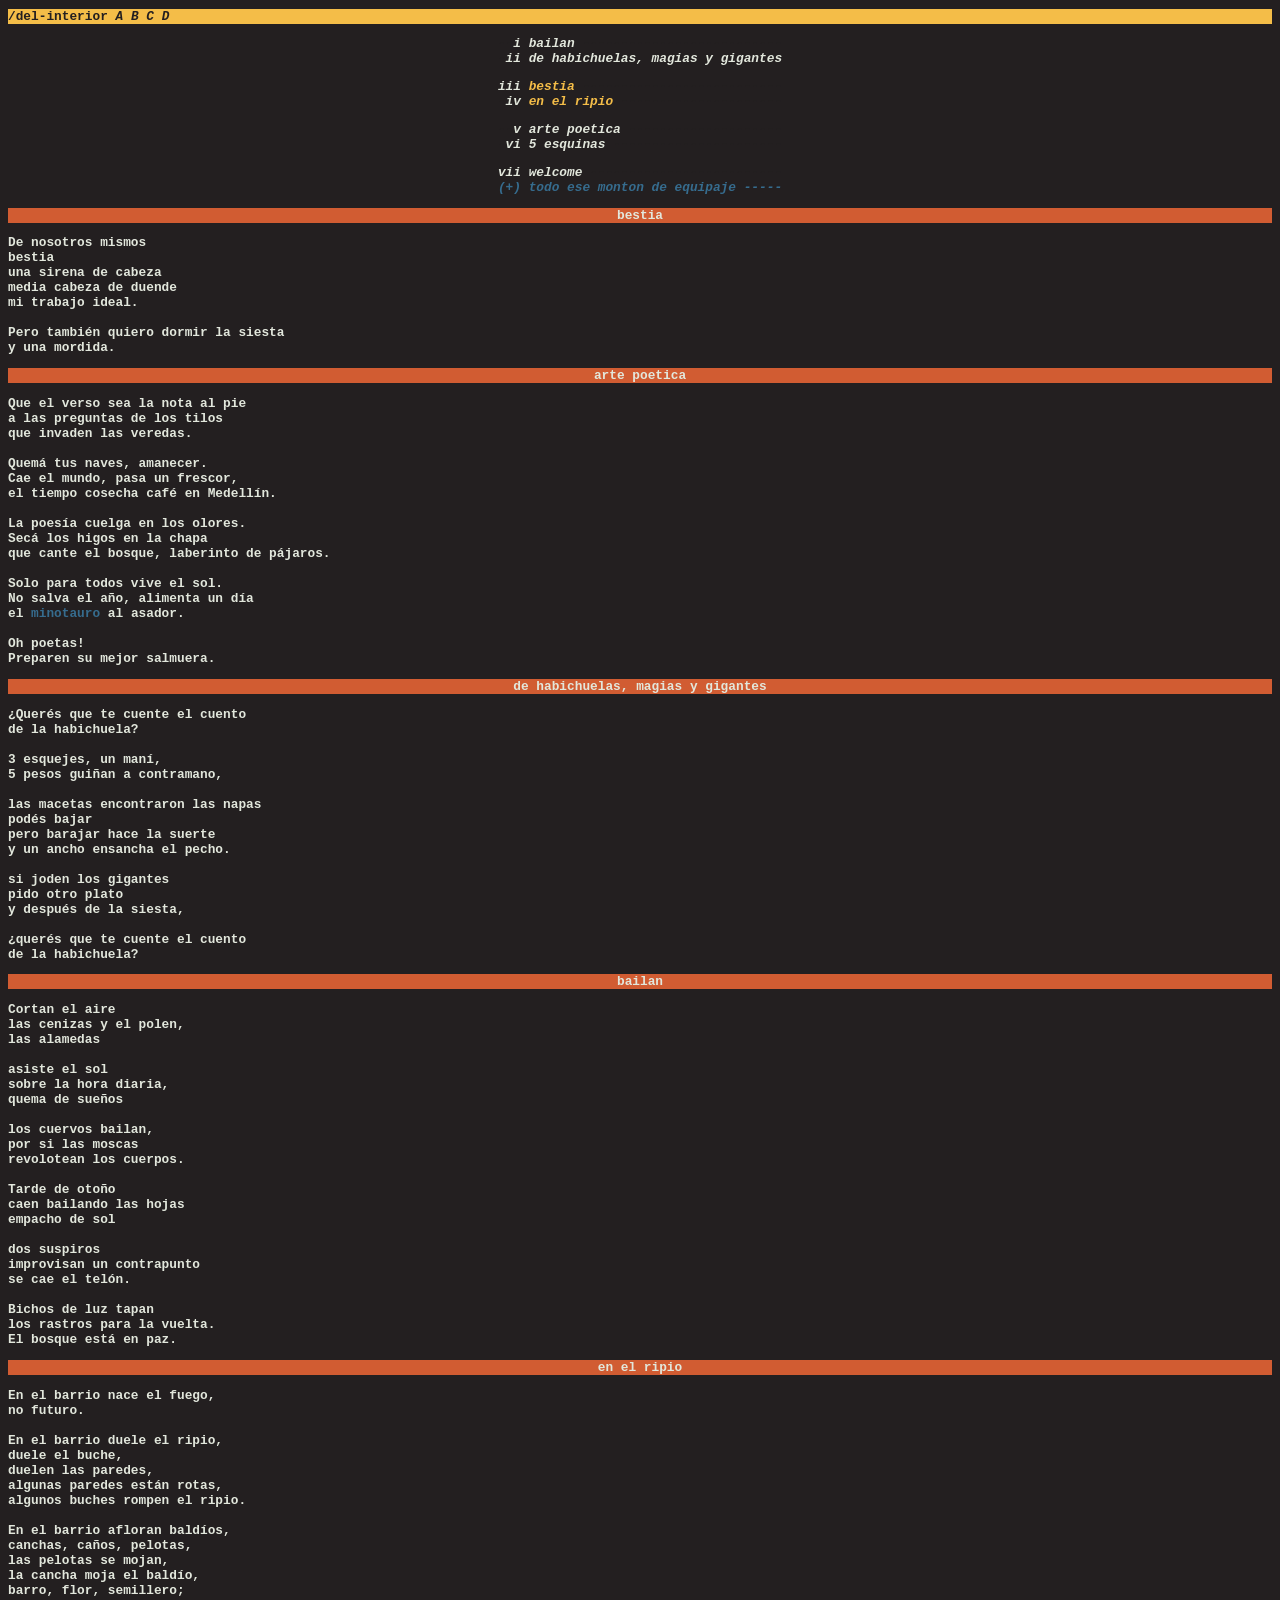
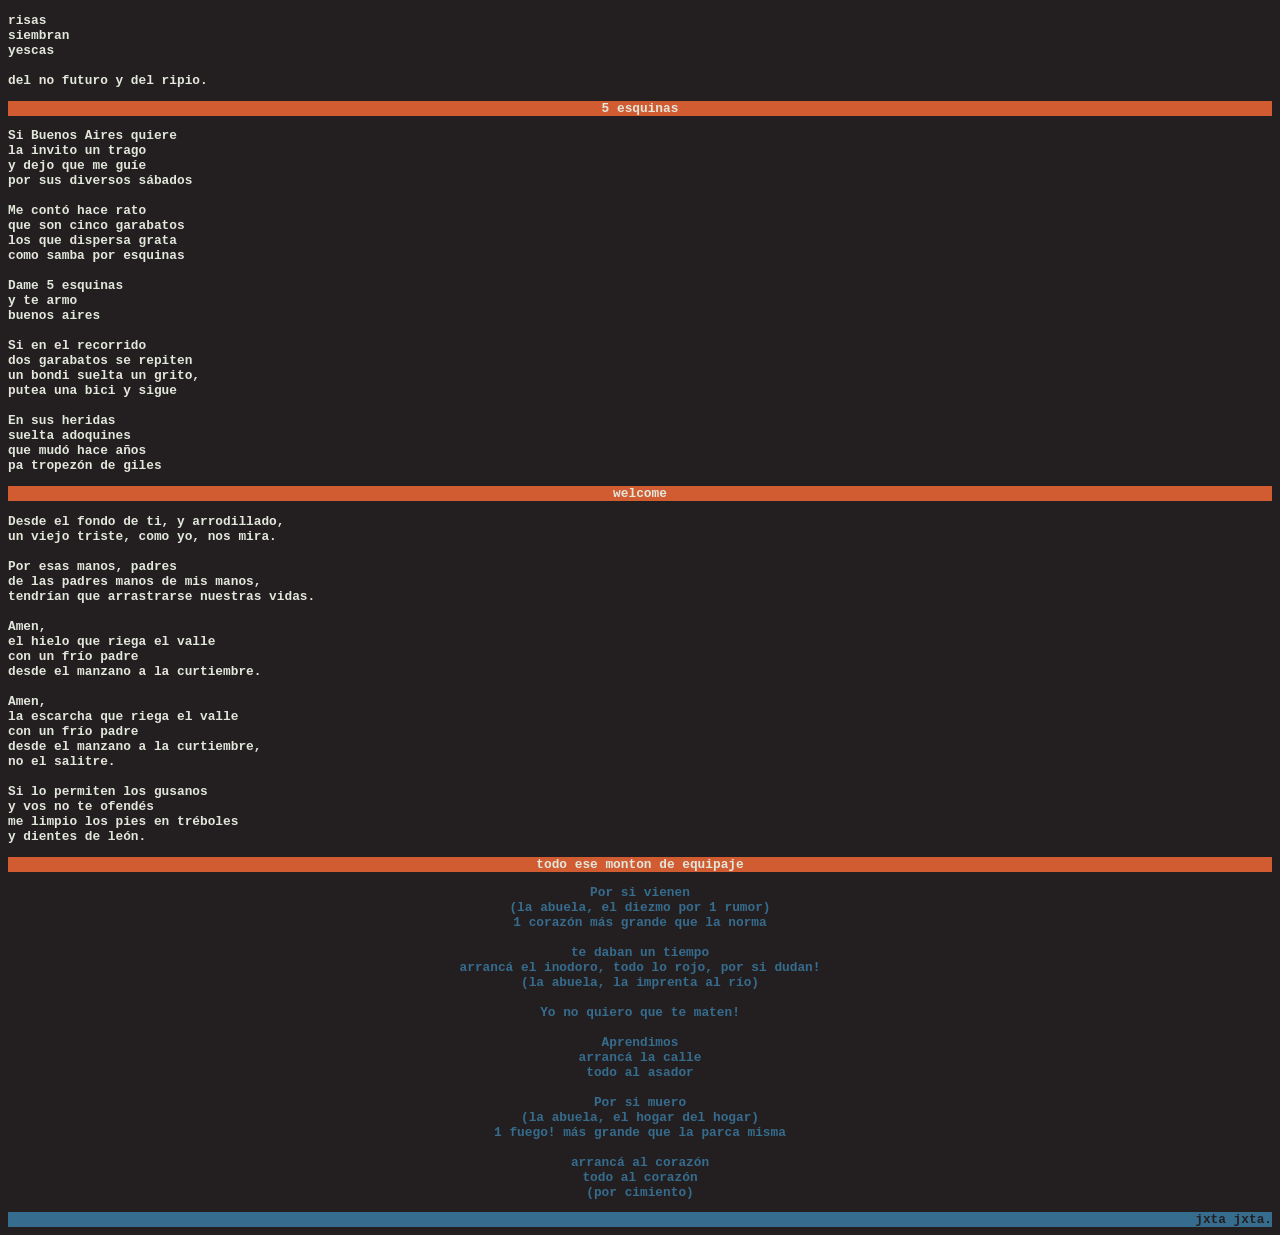
==== index.html @ d5c2e812 "first commit" ====
<!DOCTYPE html>
<html lang="es">
<head>
    <meta charset="UTF-8">
    <meta content="width=device-width, initial-scale=1.0" name="viewport">
    <title>lista</title>
    <link href="/style.css" media="all" rel="stylesheet" type="text/css">
    <link href="https://del-interior.neocities.org/imgs/ico-magenta-01.png" rel="icon" type="image/png">
</head>
<body>

<h1>
    /del-interior
    <i onclick="toggle('i')">A</i>
    <i onclick="toggle('ii')">B</i>
    <i onclick="toggle('iii')">C</i>
    <i onclick="toggle('iv')">D</i>
</h1>

<p class="central" id="i" style="display:block">
    <b>--</b>i <i onclick="toggle('bailan')"> bailan </i><b>--------------------------</b><br>
    <b>-</b>ii <i onclick="toggle('habichuelas')">de habichuelas, magias y gigantes </i><b></b><br>
</p>
<p class="central" id="ii" style="display:block">
    <b></b>iii <em onclick="toggle('bestia')"> bestia</em> <b>--------------------------</b><br>
    <b>-</b>iv <em onclick="toggle('ripio')"> en el ripio </em><b>---------------------</b><br>
</p>
<p class="central" id="iii" style="display:block">
    <b>--</b>v <i onclick="toggle('arte')"> arte poetica </i><b>--------------------</b><br>
    <b>-</b>vi <i onclick="toggle('esquinas')"> 5 esquinas </i><b>----------------------</b><br>
</p>
<p class="central" id="iv" style="display:block">
    <b></b>vii <i onclick="toggle('welcome')"> welcome </i><b>-------------------------</b><br>
    <strong onclick="toggle('todo')"> (+) todo ese monton de equipaje -----</strong><br>
</p>

<div id="bestia" style="display:block">

    <p class="xho" onclick="toggle('ii')">bestia</p>
    <p>
        De nosotros mismos
        <br> bestia
        <br> una sirena de cabeza
        <br> media cabeza de duende
        <br> mi trabajo ideal.
        <br>
        <br> Pero también quiero dormir la siesta
        <br> y una mordida.
        <br>
    </p>
</div>
<div id="arte" style="display:block">

    <p class="xho" onclick="toggle('iii')">arte poetica</p>
    <p>
        Que el verso sea la nota al pie
        <br> a las preguntas de los tilos
        <br> que invaden las veredas.
        <br>
        <br> Quemá tus naves, amanecer.
        <br> Cae el mundo, pasa un frescor,
        <br> el tiempo cosecha café en Medellín.
        <br>
        <br> La poesía cuelga en los olores.
        <br> Secá los higos en la chapa
        <br> que cante el bosque, laberinto de pájaros.
        <br>
        <br> Solo para todos vive el sol.
        <br> No salva el año, alimenta un día
        <br> el <strong>minotauro</strong> al asador.
        <br>
        <br> Oh poetas!
        <br> Preparen su mejor salmuera.
        <br>
    </p>

</div>
<div id="habichuelas" style="display:block">
    <p class="xho" onclick="toggle('i')">de habichuelas, magias y gigantes</p>
    <p>
        ¿Querés que te cuente el cuento
        <br> de la habichuela?
        <br>
        <br> 3 esquejes, un maní,
        <br> 5 pesos guiñan a contramano,
        <br>
        <br> las macetas encontraron las napas
        <br> podés bajar
        <br> pero barajar hace la suerte
        <br> y un ancho ensancha el pecho.
        <br>
        <br> si joden los gigantes
        <br> pido otro plato
        <br> y después de la siesta,
        <br>
        <br> ¿querés que te cuente el cuento
        <br> de la habichuela?
        <br>
    </p>
</div>
<div id="bailan" style="display:block">
    <p class="xho" onclick="toggle('i')">bailan</p>
    <p>
        Cortan el aire
        <br> las cenizas y el polen,
        <br> las alamedas
        <br>
        <br> asiste el sol
        <br> sobre la hora diaria,
        <br> quema de sueños
        <br>
        <br> los cuervos bailan,
        <br> por si las moscas
        <br> revolotean los cuerpos.
        <br>
        <br> Tarde de otoño
        <br> caen bailando las hojas
        <br> empacho de sol
        <br>
        <br> dos suspiros
        <br> improvisan un contrapunto
        <br> se cae el telón.
        <br>
        <br> Bichos de luz tapan
        <br> los rastros para la vuelta.
        <br> El bosque está en paz.
    </p>
</div>
<div id="ripio" style="display:block">
    <p class="xho" onclick="toggle('ii')">en el ripio</p>
    <p>
        En el barrio nace el fuego,
        <br> no futuro.
        <br>
        <br> En el barrio duele el ripio,
        <br> duele el buche,
        <br> duelen las paredes,
        <br> algunas paredes están rotas,
        <br> algunos buches rompen el ripio.
        <br>
        <br> En el barrio afloran baldíos,
        <br> canchas, caños, pelotas,
        <br> las pelotas se mojan,
        <br> la cancha moja el baldío,
        <br> barro, flor, semillero;
        <br>
        <br> risas
        <br> siembran
        <br> yescas
        <br>
        <br> del no futuro y del ripio.
    </p>
</div>
<div id="esquinas" style="display:block">
    <p class="xho" onclick="toggle('iii')">5 esquinas</p>
    <p>
        Si Buenos Aires quiere
        <br> la invito un trago
        <br> y dejo que me guíe
        <br> por sus diversos sábados
        <br>
        <br> Me contó hace rato
        <br> que son cinco garabatos
        <br> los que dispersa grata
        <br> como samba por esquinas
        <br>
        <br> Dame 5 esquinas
        <br> y te armo
        <br> buenos aires
        <br>
        <br> Si en el recorrido
        <br> dos garabatos se repiten
        <br> un bondi suelta un grito,
        <br> putea una bici y sigue
        <br>
        <br> En sus heridas
        <br> suelta adoquines
        <br> que mudó hace años
        <br> pa tropezón de giles
    </p>
</div>
<div id="welcome" style="display:block">
    <p class="xho" onclick="toggle('iv')">welcome</p>
    <p>
        Desde el fondo de ti, y arrodillado,
        <br> un viejo triste, como yo, nos mira.
        <br>
        <br> Por esas manos, padres
        <br> de las padres manos de mis manos,
        <br> tendrían que arrastrarse nuestras vidas.
        <br>
        <br> Amen,
        <br> el hielo que riega el valle
        <br> con un frío padre
        <br> desde el manzano a la curtiembre.
        <br>
        <br> Amen,
        <br> la escarcha que riega el valle
        <br> con un frío padre
        <br> desde el manzano a la curtiembre,
        <br> no el salitre.
        <br>
        <br> Si lo permiten los gusanos
        <br> y vos no te ofendés
        <br> me limpio los pies en tréboles
        <br> y dientes de león.
    </p>
</div>
<div id="todo" style="display:block">
    <p class="xho" onclick="toggle('iv')">todo ese monton de equipaje</p>
    <p class="central"><strong> Por si vienen
        <br> (la abuela, el diezmo por 1 rumor)
        <br> 1 corazón más grande que la norma
        <br>
        <br> te daban un tiempo
        <br> arrancá el inodoro, todo lo rojo, por si dudan!
        <br> (la abuela, la imprenta al río)
        <br>
        <br> Yo no quiero que te maten!
        <br>
        <br> Aprendimos
        <br> arrancá la calle
        <br> todo al asador
        <br>
        <br> Por si muero
        <br> (la abuela, el hogar del hogar)
        <br> 1 fuego! más grande que la parca misma
        <br>
        <br> arrancá al corazón
        <br> todo al corazón
        <br> (por cimiento)
    </strong>
    </p>
</div>

<p class="firma">jxta jxta.</p>

</body>
</html>

<SCRIPT>
    let songs = [
        'bestia',
        'habichuelas',
        'arte',
        'bailan',
        'welcome',
        'esquinas',
        'todo',
        'ripio',
        'i', 'ii', 'iii', 'iv'
    ]

    function toggle(id) {
        return
        // if (id[0] !== 'i') {
        for (let i = 0; i < songs.length; i++) {
            let name = songs[i]
            if (name !== id) {
                let song = document.getElementById(name);
                song.style.display = 'none';
            }
        }
        // }

        let x = document.getElementById(id);

        if (x.style.display === 'none') {
            x.style.display = 'block';
        } else {
            x.style.display = 'none';
        }
    }
</SCRIPT>
---- style.css ----
/* CSS is how you can add style to your website, such as colors, fonts, and positioning of your
   HTML content. To learn how to do something, just try searching Google for questions like
   "how to change link color." */

:root {
    --w: #E2E7DC;
    --c: #366c8e;
    --m: #d15c32;
    --y: #f4bd48;
    --k: #231F20;
}

body {
    text-align: left;
    font-size: 0.8em;
    background-color: var(--k);
    color: var(--w);
    font-family: "Courier New", monospace;
}

.central {
    text-align: center;
    font-style: oblique;
}

h1 {
    text-align: left;
    color: var(--k);
    background-color: var(--y);
    font-size: 1em;
}

h1 em {
    color: var(--k);
    background-color: var(--y);
    font-style: italic;
}

.firma {
    text-align: right;
    margin: 0;
    background-color: var(--c);
    color: var(--k);
}

mark, b {
    background-color: var(--k);
    color: var(--k);
}

.firma b {
    color: var(--c);
    background-color: var(--c);
}

.jho, .tho, .aho {
    font-style: normal;
    font-size: 1.5em;
    margin: 0;
}

.xho {
    font-style: normal;
    margin: 0;
}

.jho {
    background-color: var(--m);
    color: var(--y);
}

.iho {
    font-style: normal;
    text-align: justify;
    background-color: var(--y);
    color: var(--k);
}

.xho {
    text-align: center;
    background-color: var(--m);
    color: var(--w);
}

.tho {
    background-color: var(--y);
    color: var(--m);
}

.aho {
    background-color: var(--c);
    color: var(--k);
}

img {
    font-size: 0;
}

p {
    font-weight: bold;
}

strong {
    color: var(--w);
    background-color: var(--k);
}

p strong {
    background-color: var(--k);
    color: var(--c);
}

div p strong {
    font-style: normal;
    font-weight: bold;
}

a, em {
    color: var(--y);
    background-color: var(--k);
}

a:visited {
    color: var(--m);
}

li {
    text-align: left;
    font-weight: bold;
    color: var(--m);
    font-size: 7px;
}
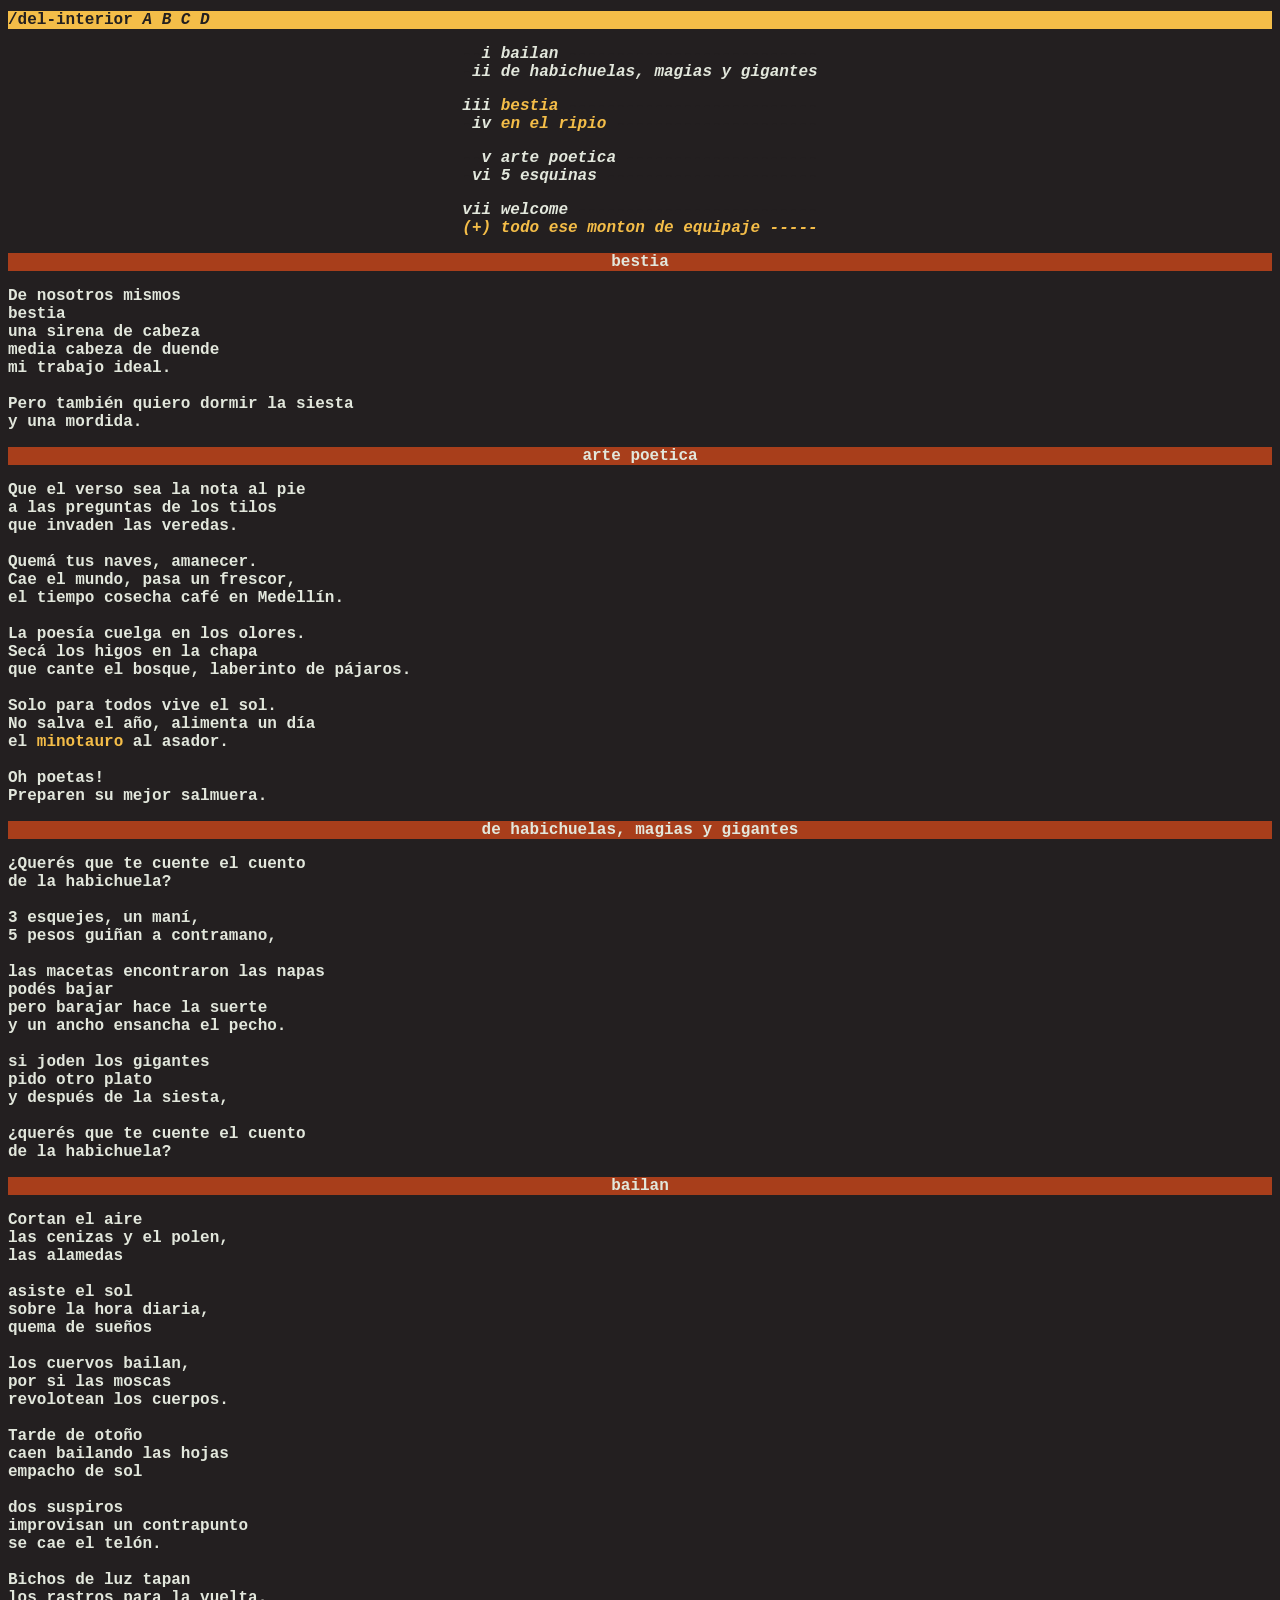
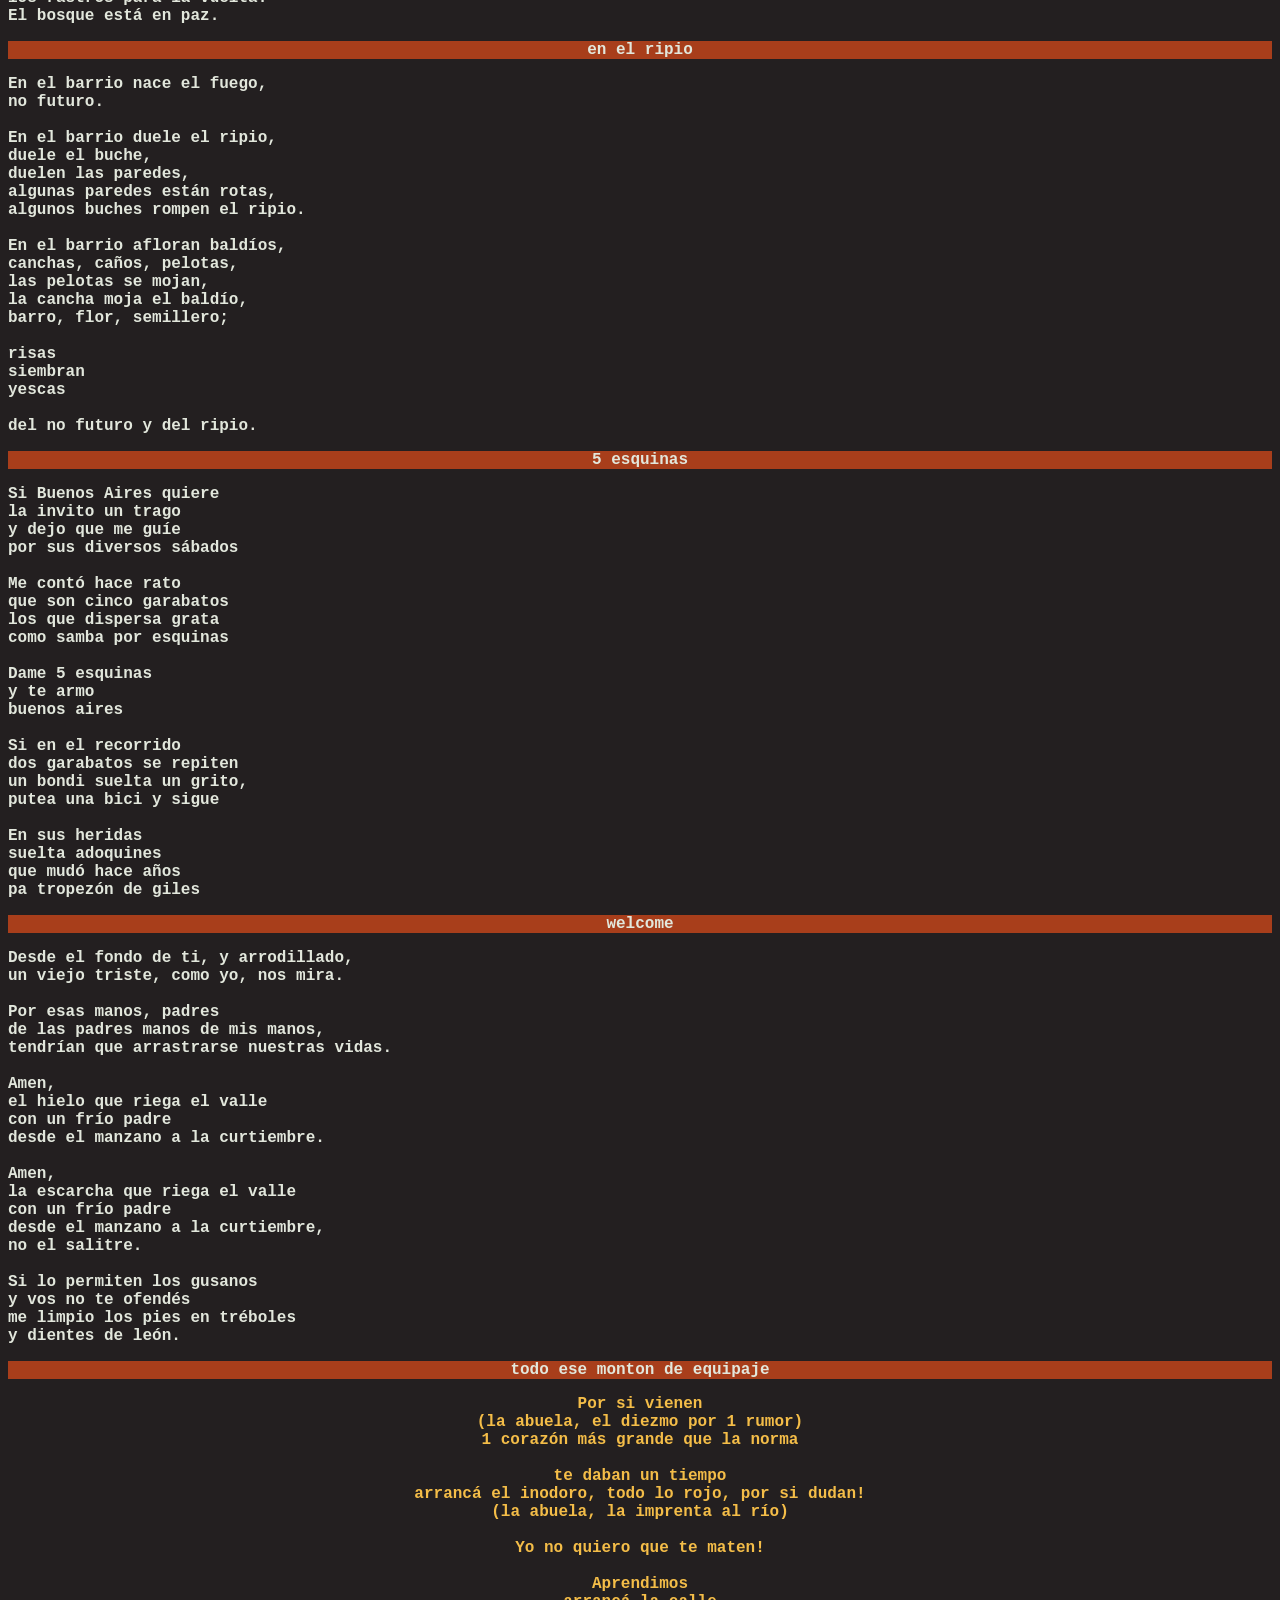
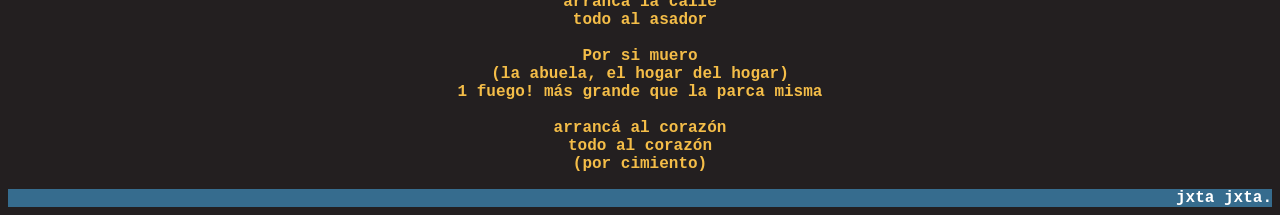
==== commit c2b228d8: "eliminar el script" ====
--- a/index.html
+++ b/index.html
@@ -3,40 +3,47 @@
 <head>
     <meta charset="UTF-8">
     <meta content="width=device-width, initial-scale=1.0" name="viewport">
-    <title>lista</title>
+    <meta content="Poemas y textos de /del-interior, un blog de jxta jxta." name="description">
+    <meta content="#231F20" name="theme-color">
+    <title>/del-interior — poemas</title>
     <link href="/style.css" media="all" rel="stylesheet" type="text/css">
-    <link href="https://del-interior.neocities.org/imgs/ico-magenta-01.png" rel="icon" type="image/png">
+    <link href="/imgs/ico-magenta-01.png" rel="icon" type="image/png">
 </head>
 <body>
 
-<h1>
-    /del-interior
-    <i onclick="toggle('i')">A</i>
-    <i onclick="toggle('ii')">B</i>
-    <i onclick="toggle('iii')">C</i>
-    <i onclick="toggle('iv')">D</i>
-</h1>
-
-<p class="central" id="i" style="display:block">
-    <b>--</b>i <i onclick="toggle('bailan')"> bailan </i><b>--------------------------</b><br>
-    <b>-</b>ii <i onclick="toggle('habichuelas')">de habichuelas, magias y gigantes </i><b></b><br>
-</p>
-<p class="central" id="ii" style="display:block">
-    <b></b>iii <em onclick="toggle('bestia')"> bestia</em> <b>--------------------------</b><br>
-    <b>-</b>iv <em onclick="toggle('ripio')"> en el ripio </em><b>---------------------</b><br>
-</p>
-<p class="central" id="iii" style="display:block">
-    <b>--</b>v <i onclick="toggle('arte')"> arte poetica </i><b>--------------------</b><br>
-    <b>-</b>vi <i onclick="toggle('esquinas')"> 5 esquinas </i><b>----------------------</b><br>
-</p>
-<p class="central" id="iv" style="display:block">
-    <b></b>vii <i onclick="toggle('welcome')"> welcome </i><b>-------------------------</b><br>
-    <strong onclick="toggle('todo')"> (+) todo ese monton de equipaje -----</strong><br>
-</p>
-
-<div id="bestia" style="display:block">
-
-    <p class="xho" onclick="toggle('ii')">bestia</p>
+<header>
+    <h1>
+        /del-interior
+        <a href="#grupo-a">A</a>
+        <a href="#grupo-b">B</a>
+        <a href="#grupo-c">C</a>
+        <a href="#grupo-d">D</a>
+    </h1>
+</header>
+
+<main>
+
+<nav aria-label="Índice de poemas">
+    <p class="central" id="grupo-a">
+        <b aria-hidden="true">--</b>i <a href="#bailan"><i> bailan </i></a><b aria-hidden="true">--------------------------</b><br>
+        <b aria-hidden="true">-</b>ii <a href="#habichuelas"><i>de habichuelas, magias y gigantes </i></a><b aria-hidden="true"></b><br>
+    </p>
+    <p class="central" id="grupo-b">
+        <b aria-hidden="true"></b>iii <a href="#bestia"><em> bestia</em></a> <b aria-hidden="true">--------------------------</b><br>
+        <b aria-hidden="true">-</b>iv <a href="#ripio"><em> en el ripio </em></a><b aria-hidden="true">---------------------</b><br>
+    </p>
+    <p class="central" id="grupo-c">
+        <b aria-hidden="true">--</b>v <a href="#arte"><i> arte poetica </i></a><b aria-hidden="true">--------------------</b><br>
+        <b aria-hidden="true">-</b>vi <a href="#esquinas"><i> 5 esquinas </i></a><b aria-hidden="true">----------------------</b><br>
+    </p>
+    <p class="central" id="grupo-d">
+        <b aria-hidden="true"></b>vii <a href="#welcome"><i> welcome </i></a><b aria-hidden="true">-------------------------</b><br>
+        <a href="#todo"><strong> (+) todo ese monton de equipaje -----</strong></a><br>
+    </p>
+</nav>
+
+<article id="bestia">
+    <h2 class="xho">bestia</h2>
     <p>
         De nosotros mismos
         <br> bestia
@@ -48,10 +55,10 @@
         <br> y una mordida.
         <br>
     </p>
-</div>
-<div id="arte" style="display:block">
-
-    <p class="xho" onclick="toggle('iii')">arte poetica</p>
+</article>
+
+<article id="arte">
+    <h2 class="xho">arte poetica</h2>
     <p>
         Que el verso sea la nota al pie
         <br> a las preguntas de los tilos
@@ -73,10 +80,10 @@
         <br> Preparen su mejor salmuera.
         <br>
     </p>
-
-</div>
-<div id="habichuelas" style="display:block">
-    <p class="xho" onclick="toggle('i')">de habichuelas, magias y gigantes</p>
+</article>
+
+<article id="habichuelas">
+    <h2 class="xho">de habichuelas, magias y gigantes</h2>
     <p>
         ¿Querés que te cuente el cuento
         <br> de la habichuela?
@@ -97,9 +104,10 @@
         <br> de la habichuela?
         <br>
     </p>
-</div>
-<div id="bailan" style="display:block">
-    <p class="xho" onclick="toggle('i')">bailan</p>
+</article>
+
+<article id="bailan">
+    <h2 class="xho">bailan</h2>
     <p>
         Cortan el aire
         <br> las cenizas y el polen,
@@ -125,9 +133,10 @@
         <br> los rastros para la vuelta.
         <br> El bosque está en paz.
     </p>
-</div>
-<div id="ripio" style="display:block">
-    <p class="xho" onclick="toggle('ii')">en el ripio</p>
+</article>
+
+<article id="ripio">
+    <h2 class="xho">en el ripio</h2>
     <p>
         En el barrio nace el fuego,
         <br> no futuro.
@@ -150,9 +159,10 @@
         <br>
         <br> del no futuro y del ripio.
     </p>
-</div>
-<div id="esquinas" style="display:block">
-    <p class="xho" onclick="toggle('iii')">5 esquinas</p>
+</article>
+
+<article id="esquinas">
+    <h2 class="xho">5 esquinas</h2>
     <p>
         Si Buenos Aires quiere
         <br> la invito un trago
@@ -178,9 +188,10 @@
         <br> que mudó hace años
         <br> pa tropezón de giles
     </p>
-</div>
-<div id="welcome" style="display:block">
-    <p class="xho" onclick="toggle('iv')">welcome</p>
+</article>
+
+<article id="welcome">
+    <h2 class="xho">welcome</h2>
     <p>
         Desde el fondo de ti, y arrodillado,
         <br> un viejo triste, como yo, nos mira.
@@ -205,9 +216,10 @@
         <br> me limpio los pies en tréboles
         <br> y dientes de león.
     </p>
-</div>
-<div id="todo" style="display:block">
-    <p class="xho" onclick="toggle('iv')">todo ese monton de equipaje</p>
+</article>
+
+<article id="todo">
+    <h2 class="xho">todo ese monton de equipaje</h2>
     <p class="central"><strong> Por si vienen
         <br> (la abuela, el diezmo por 1 rumor)
         <br> 1 corazón más grande que la norma
@@ -231,45 +243,11 @@
         <br> (por cimiento)
     </strong>
     </p>
-</div>
-
-<p class="firma">jxta jxta.</p>
+</article>
+
+</main>
+
+<footer class="firma">jxta jxta.</footer>
 
 </body>
 </html>
-
-<SCRIPT>
-    let songs = [
-        'bestia',
-        'habichuelas',
-        'arte',
-        'bailan',
-        'welcome',
-        'esquinas',
-        'todo',
-        'ripio',
-        'i', 'ii', 'iii', 'iv'
-    ]
-
-    function toggle(id) {
-        return
-        // if (id[0] !== 'i') {
-        for (let i = 0; i < songs.length; i++) {
-            let name = songs[i]
-            if (name !== id) {
-                let song = document.getElementById(name);
-                song.style.display = 'none';
-            }
-        }
-        // }
-
-        let x = document.getElementById(id);
-
-        if (x.style.display === 'none') {
-            x.style.display = 'block';
-        } else {
-            x.style.display = 'none';
-        }
-    }
-</SCRIPT>
-
--- a/style.css
+++ b/style.css
@@ -1,21 +1,18 @@
-/* CSS is how you can add style to your website, such as colors, fonts, and positioning of your
-   HTML content. To learn how to do something, just try searching Google for questions like
-   "how to change link color." */
-
 :root {
     --w: #E2E7DC;
     --c: #366c8e;
-    --m: #d15c32;
+    --m: #a83e1b;
     --y: #f4bd48;
     --k: #231F20;
 }
 
 body {
     text-align: left;
-    font-size: 0.8em;
+    font-size: 1rem;
     background-color: var(--k);
     color: var(--w);
     font-family: "Courier New", monospace;
+    overflow-wrap: anywhere;
 }
 
 .central {
@@ -30,17 +27,19 @@
     font-size: 1em;
 }
 
-h1 em {
+h1 a {
     color: var(--k);
     background-color: var(--y);
     font-style: italic;
+    text-decoration: none;
 }
 
 .firma {
     text-align: right;
     margin: 0;
     background-color: var(--c);
-    color: var(--k);
+    color: #ffffff;
+    font-weight: bold;
 }
 
 mark, b {
@@ -48,52 +47,14 @@
     color: var(--k);
 }
 
-.firma b {
-    color: var(--c);
-    background-color: var(--c);
-}
-
-.jho, .tho, .aho {
-    font-style: normal;
-    font-size: 1.5em;
-    margin: 0;
-}
-
 .xho {
     font-style: normal;
+    font-size: 1em;
+    font-weight: bold;
     margin: 0;
-}
-
-.jho {
-    background-color: var(--m);
-    color: var(--y);
-}
-
-.iho {
-    font-style: normal;
-    text-align: justify;
-    background-color: var(--y);
-    color: var(--k);
-}
-
-.xho {
     text-align: center;
     background-color: var(--m);
     color: var(--w);
-}
-
-.tho {
-    background-color: var(--y);
-    color: var(--m);
-}
-
-.aho {
-    background-color: var(--c);
-    color: var(--k);
-}
-
-img {
-    font-size: 0;
 }
 
 p {
@@ -107,10 +68,10 @@
 
 p strong {
     background-color: var(--k);
-    color: var(--c);
+    color: var(--y);
 }
 
-div p strong {
+article p strong {
     font-style: normal;
     font-weight: bold;
 }
@@ -118,15 +79,25 @@
 a, em {
     color: var(--y);
     background-color: var(--k);
+    text-decoration: none;
 }
 
-a:visited {
-    color: var(--m);
+.central i {
+    color: var(--w);
 }
 
-li {
-    text-align: left;
-    font-weight: bold;
-    color: var(--m);
-    font-size: 7px;
+a:hover {
+    text-decoration: underline;
 }
+
+:focus-visible {
+    outline: 2px solid currentColor;
+    outline-offset: 2px;
+}
+
+@media (max-width: 480px) {
+    body {
+        padding: 0 0.5rem;
+        font-size: 0.95rem;
+    }
+}
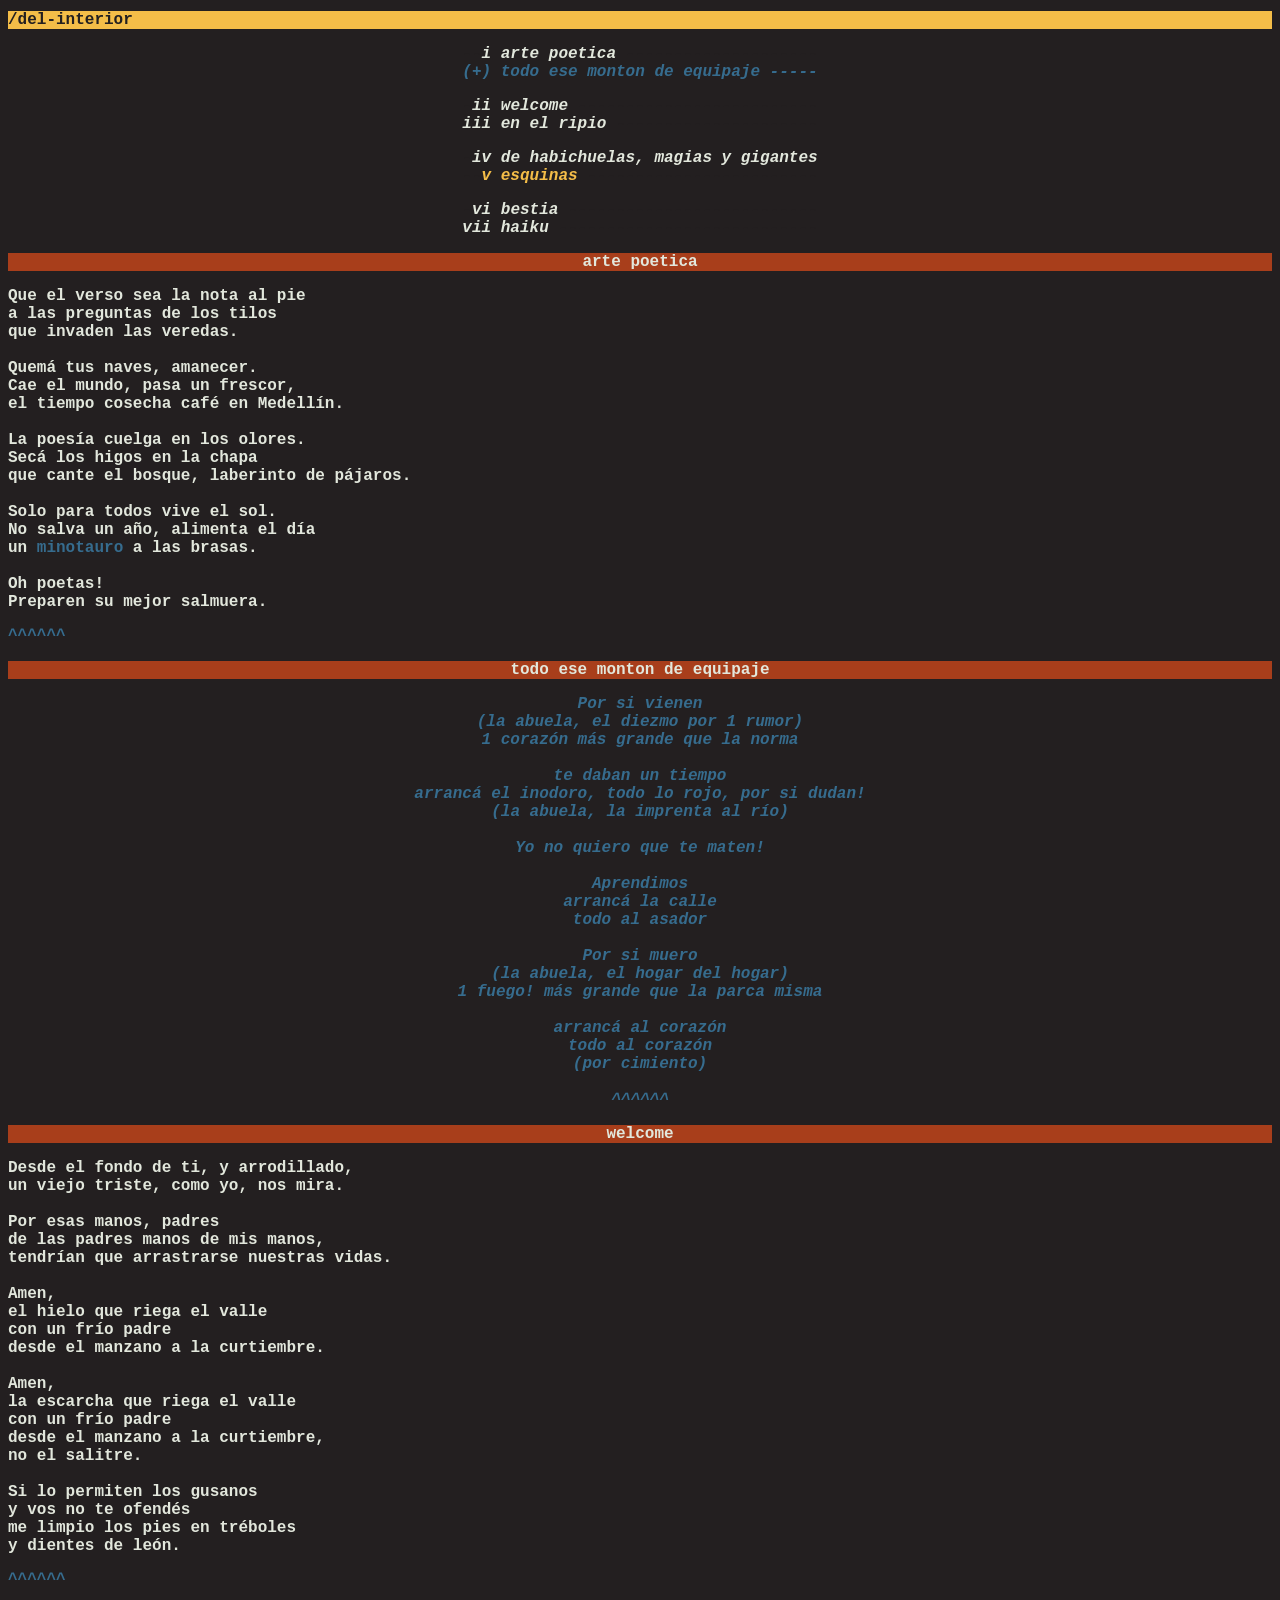
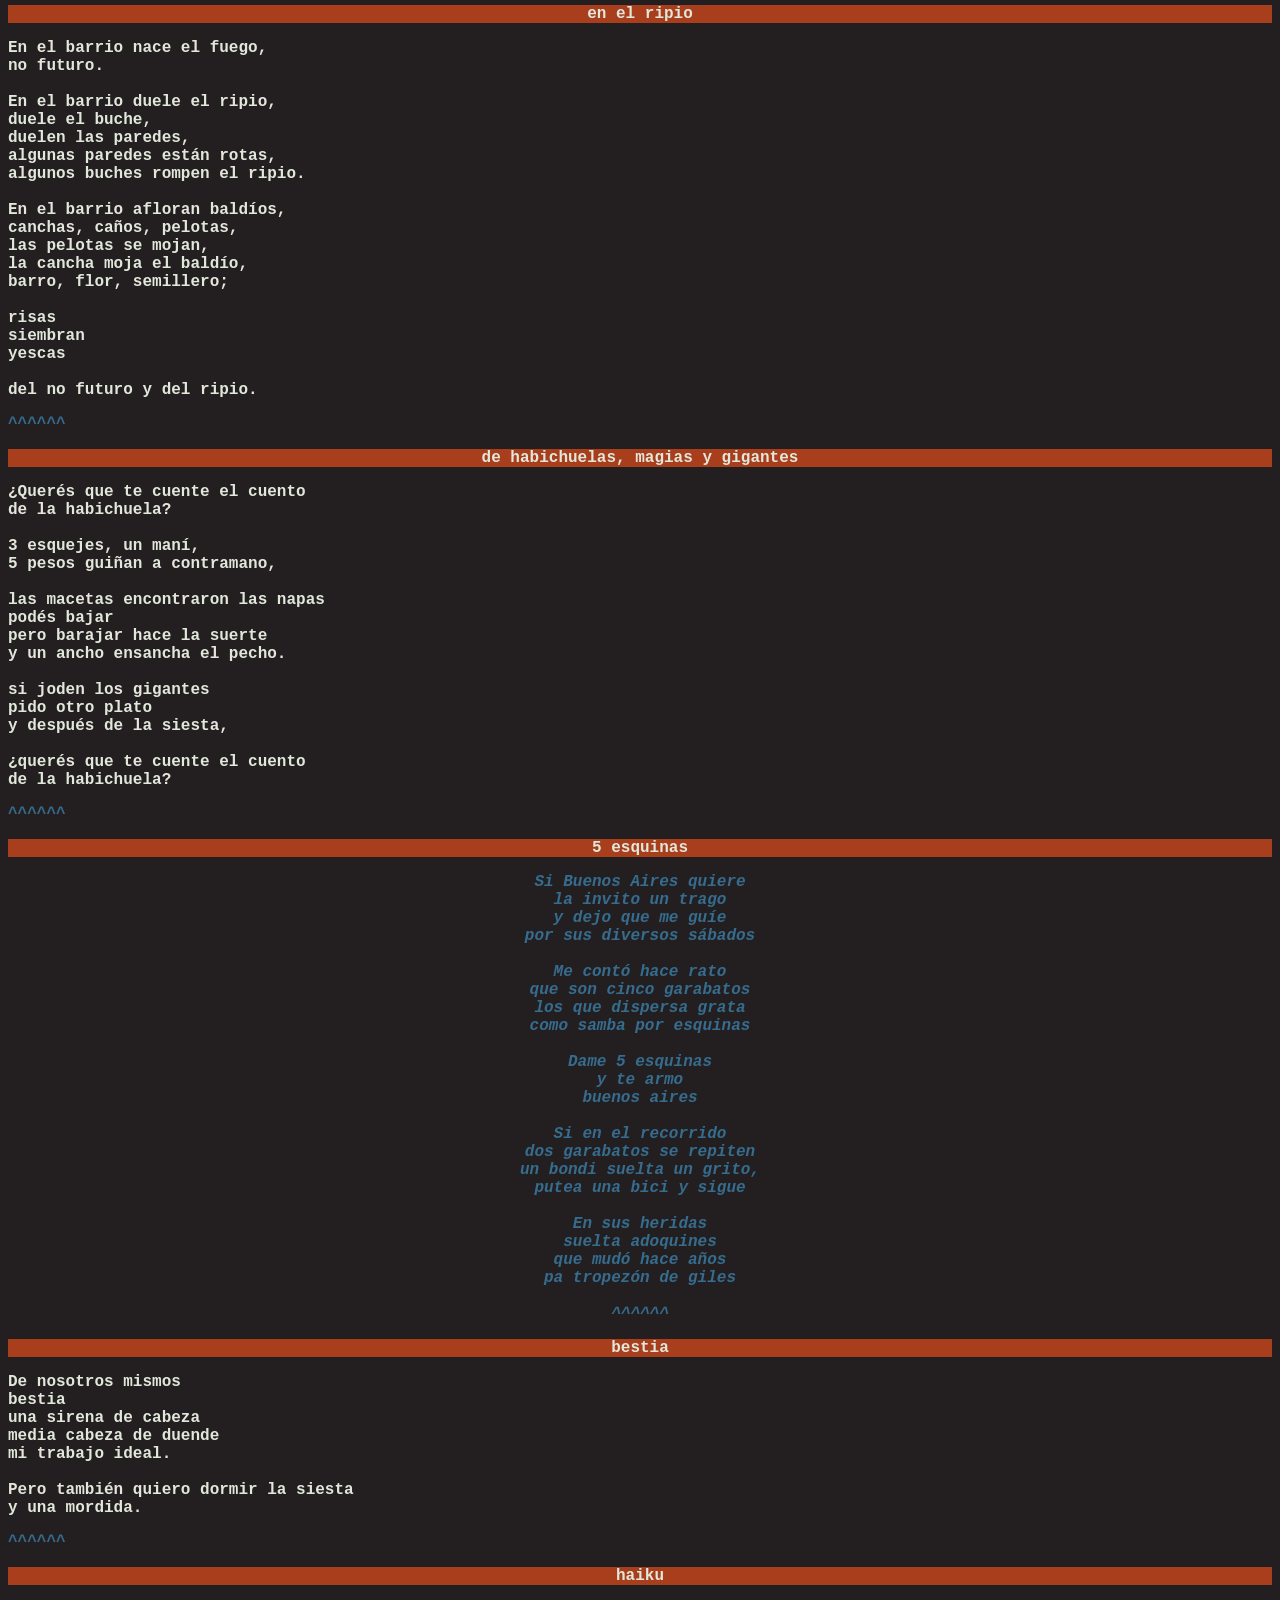
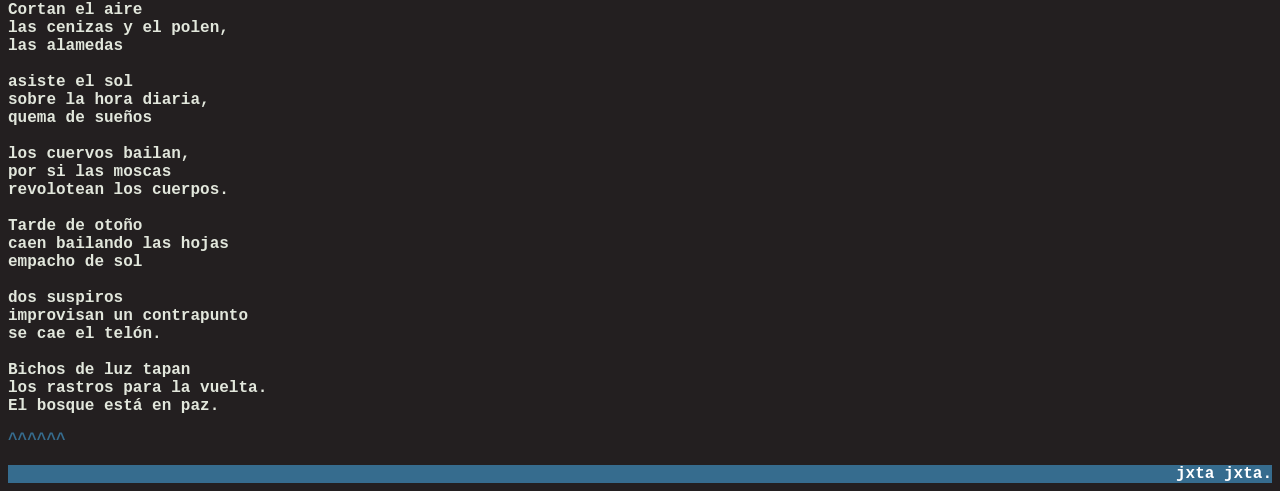
==== commit 74a5661e: "clean and refa" ====
--- a/index.html
+++ b/index.html
@@ -3,21 +3,17 @@
 <head>
     <meta charset="UTF-8">
     <meta content="width=device-width, initial-scale=1.0" name="viewport">
-    <meta content="Poemas y textos de /del-interior, un blog de jxta jxta." name="description">
+    <meta content="Poemario de /del-interior, un blog de jota jxta." name="description">
     <meta content="#231F20" name="theme-color">
-    <title>/del-interior — poemas</title>
+    <title>del interior — poemario</title>
     <link href="/style.css" media="all" rel="stylesheet" type="text/css">
     <link href="/imgs/ico-magenta-01.png" rel="icon" type="image/png">
 </head>
 <body>
 
 <header>
-    <h1>
+    <h1 id="indice">
         /del-interior
-        <a href="#grupo-a">A</a>
-        <a href="#grupo-b">B</a>
-        <a href="#grupo-c">C</a>
-        <a href="#grupo-d">D</a>
     </h1>
 </header>
 
@@ -25,22 +21,189 @@
 
 <nav aria-label="Índice de poemas">
     <p class="central" id="grupo-a">
-        <b aria-hidden="true">--</b>i <a href="#bailan"><i> bailan </i></a><b aria-hidden="true">--------------------------</b><br>
-        <b aria-hidden="true">-</b>ii <a href="#habichuelas"><i>de habichuelas, magias y gigantes </i></a><b aria-hidden="true"></b><br>
+        <b aria-hidden="true">--</b>i <a href="#arte"><i> arte poetica </i></a><b aria-hidden="true">--------------------</b><br>
+        <a href="#todo"><strong> (+) todo ese monton de equipaje -----</strong></a><br>
     </p>
     <p class="central" id="grupo-b">
-        <b aria-hidden="true"></b>iii <a href="#bestia"><em> bestia</em></a> <b aria-hidden="true">--------------------------</b><br>
-        <b aria-hidden="true">-</b>iv <a href="#ripio"><em> en el ripio </em></a><b aria-hidden="true">---------------------</b><br>
+        <b aria-hidden="true">-</b>ii <a href="#welcome"><i> welcome </i></a><b aria-hidden="true">-------------------------</b><br>
+	    <b aria-hidden="true"></b>iii <a href="#ripio"><i> en el ripio </i></a><b aria-hidden="true">---------------------</b><br>
     </p>
     <p class="central" id="grupo-c">
-        <b aria-hidden="true">--</b>v <a href="#arte"><i> arte poetica </i></a><b aria-hidden="true">--------------------</b><br>
-        <b aria-hidden="true">-</b>vi <a href="#esquinas"><i> 5 esquinas </i></a><b aria-hidden="true">----------------------</b><br>
+        <b aria-hidden="true">-</b>iv <a href="#habichuelas"><i>de habichuelas, magias y gigantes </i></a><b aria-hidden="true"></b><br>
+    	<b aria-hidden="true">--</b><a href="#esquinas"><em>v esquinas </em></a><b aria-hidden="true">------------------------</b><br>
     </p>
     <p class="central" id="grupo-d">
-        <b aria-hidden="true"></b>vii <a href="#welcome"><i> welcome </i></a><b aria-hidden="true">-------------------------</b><br>
-        <a href="#todo"><strong> (+) todo ese monton de equipaje -----</strong></a><br>
+        <b aria-hidden="true">-</b>vi <a href="#bestia"><i> bestia</i></a> <b aria-hidden="true">--------------------------</b><br>
+        <b aria-hidden="true"></b>vii <a href="#haiku"><i> haiku </i></a><b aria-hidden="true">---------------------------</b><br>
     </p>
 </nav>
+
+<article id="arte">
+    <h2 class="xho">arte poetica</h2>
+    <p>
+        Que el verso sea la nota al pie
+        <br> a las preguntas de los tilos
+        <br> que invaden las veredas.
+        <br>
+        <br> Quemá tus naves, amanecer.
+        <br> Cae el mundo, pasa un frescor,
+        <br> el tiempo cosecha café en Medellín.
+        <br>
+        <br> La poesía cuelga en los olores.
+        <br> Secá los higos en la chapa
+        <br> que cante el bosque, laberinto de pájaros.
+        <br>
+        <br> Solo para todos vive el sol.
+        <br> No salva un año, alimenta el día
+        <br> un <strong>minotauro</strong> a las brasas.
+        <br>
+        <br> Oh poetas!
+        <br> Preparen su mejor salmuera.
+        <br>
+    </p>
+    <p> <a href="#indice"><strong>^^^^^^</strong></a><br> </p>
+</article>
+
+<article id="todo">
+    <h2 class="xho">todo ese monton de equipaje</h2>
+    <p class="central"><strong> Por si vienen
+        <br> (la abuela, el diezmo por 1 rumor)
+        <br> 1 corazón más grande que la norma
+        <br>
+        <br> te daban un tiempo
+        <br> arrancá el inodoro, todo lo rojo, por si dudan!
+        <br> (la abuela, la imprenta al río)
+        <br>
+        <br> Yo no quiero que te maten!
+        <br>
+        <br> Aprendimos
+        <br> arrancá la calle
+        <br> todo al asador
+        <br>
+        <br> Por si muero
+        <br> (la abuela, el hogar del hogar)
+        <br> 1 fuego! más grande que la parca misma
+        <br>
+        <br> arrancá al corazón
+        <br> todo al corazón
+        <br> (por cimiento)
+        <br>
+	<br><a href="#indice"><strong>^^^^^^</strong></a><br>
+    </strong>
+    </p>
+</article>
+
+<article id="welcome">
+    <h2 class="xho">welcome</h2>
+    <p>
+        Desde el fondo de ti, y arrodillado,
+        <br> un viejo triste, como yo, nos mira.
+        <br>
+        <br> Por esas manos, padres
+        <br> de las padres manos de mis manos,
+        <br> tendrían que arrastrarse nuestras vidas.
+        <br>
+        <br> Amen,
+        <br> el hielo que riega el valle
+        <br> con un frío padre
+        <br> desde el manzano a la curtiembre.
+        <br>
+        <br> Amen,
+        <br> la escarcha que riega el valle
+        <br> con un frío padre
+        <br> desde el manzano a la curtiembre,
+        <br> no el salitre.
+        <br>
+        <br> Si lo permiten los gusanos
+        <br> y vos no te ofendés
+        <br> me limpio los pies en tréboles
+        <br> y dientes de león.
+    </p>
+    <p> <a href="#indice"><strong>^^^^^^</strong></a><br> </p>
+</article>
+
+<article id="ripio">
+    <h2 class="xho">en el ripio</h2>
+    <p>
+        En el barrio nace el fuego,
+        <br> no futuro.
+        <br>
+        <br> En el barrio duele el ripio,
+        <br> duele el buche,
+        <br> duelen las paredes,
+        <br> algunas paredes están rotas,
+        <br> algunos buches rompen el ripio.
+        <br>
+        <br> En el barrio afloran baldíos,
+        <br> canchas, caños, pelotas,
+        <br> las pelotas se mojan,
+        <br> la cancha moja el baldío,
+        <br> barro, flor, semillero;
+        <br>
+        <br> risas
+        <br> siembran
+        <br> yescas
+        <br>
+        <br> del no futuro y del ripio.
+    </p>
+    <p> <a href="#indice"><strong>^^^^^^</strong></a><br> </p>
+</article>
+
+<article id="habichuelas">
+    <h2 class="xho">de habichuelas, magias y gigantes</h2>
+    <p>
+        ¿Querés que te cuente el cuento
+        <br> de la habichuela?
+        <br>
+        <br> 3 esquejes, un maní,
+        <br> 5 pesos guiñan a contramano,
+        <br>
+        <br> las macetas encontraron las napas
+        <br> podés bajar
+        <br> pero barajar hace la suerte
+        <br> y un ancho ensancha el pecho.
+        <br>
+        <br> si joden los gigantes
+        <br> pido otro plato
+        <br> y después de la siesta,
+        <br>
+        <br> ¿querés que te cuente el cuento
+        <br> de la habichuela?
+        <br>
+    </p>
+    <p> <a href="#indice"><strong>^^^^^^</strong></a><br> </p>
+</article>
+
+<article id="esquinas">
+    <h2 class="xho">5 esquinas</h2>
+    <p class="central"><strong>
+        Si Buenos Aires quiere
+        <br> la invito un trago
+        <br> y dejo que me guíe
+        <br> por sus diversos sábados
+        <br>
+        <br> Me contó hace rato
+        <br> que son cinco garabatos
+        <br> los que dispersa grata
+        <br> como samba por esquinas
+        <br>
+        <br> Dame 5 esquinas
+        <br> y te armo
+        <br> buenos aires
+        <br>
+        <br> Si en el recorrido
+        <br> dos garabatos se repiten
+        <br> un bondi suelta un grito,
+        <br> putea una bici y sigue
+        <br>
+        <br> En sus heridas
+        <br> suelta adoquines
+        <br> que mudó hace años
+        <br> pa tropezón de giles
+	<br>
+	<br><a href="#indice"><strong>^^^^^^</strong></a><br>
+    </strong></p>
+</article>
 
 <article id="bestia">
     <h2 class="xho">bestia</h2>
@@ -55,59 +218,11 @@
         <br> y una mordida.
         <br>
     </p>
-</article>
-
-<article id="arte">
-    <h2 class="xho">arte poetica</h2>
-    <p>
-        Que el verso sea la nota al pie
-        <br> a las preguntas de los tilos
-        <br> que invaden las veredas.
-        <br>
-        <br> Quemá tus naves, amanecer.
-        <br> Cae el mundo, pasa un frescor,
-        <br> el tiempo cosecha café en Medellín.
-        <br>
-        <br> La poesía cuelga en los olores.
-        <br> Secá los higos en la chapa
-        <br> que cante el bosque, laberinto de pájaros.
-        <br>
-        <br> Solo para todos vive el sol.
-        <br> No salva el año, alimenta un día
-        <br> el <strong>minotauro</strong> al asador.
-        <br>
-        <br> Oh poetas!
-        <br> Preparen su mejor salmuera.
-        <br>
-    </p>
-</article>
-
-<article id="habichuelas">
-    <h2 class="xho">de habichuelas, magias y gigantes</h2>
-    <p>
-        ¿Querés que te cuente el cuento
-        <br> de la habichuela?
-        <br>
-        <br> 3 esquejes, un maní,
-        <br> 5 pesos guiñan a contramano,
-        <br>
-        <br> las macetas encontraron las napas
-        <br> podés bajar
-        <br> pero barajar hace la suerte
-        <br> y un ancho ensancha el pecho.
-        <br>
-        <br> si joden los gigantes
-        <br> pido otro plato
-        <br> y después de la siesta,
-        <br>
-        <br> ¿querés que te cuente el cuento
-        <br> de la habichuela?
-        <br>
-    </p>
-</article>
-
-<article id="bailan">
-    <h2 class="xho">bailan</h2>
+    <p> <a href="#indice"><strong>^^^^^^</strong></a><br> </p>
+</article>
+
+<article id="haiku">
+    <h2 class="xho">haiku</h2>
     <p>
         Cortan el aire
         <br> las cenizas y el polen,
@@ -133,116 +248,7 @@
         <br> los rastros para la vuelta.
         <br> El bosque está en paz.
     </p>
-</article>
-
-<article id="ripio">
-    <h2 class="xho">en el ripio</h2>
-    <p>
-        En el barrio nace el fuego,
-        <br> no futuro.
-        <br>
-        <br> En el barrio duele el ripio,
-        <br> duele el buche,
-        <br> duelen las paredes,
-        <br> algunas paredes están rotas,
-        <br> algunos buches rompen el ripio.
-        <br>
-        <br> En el barrio afloran baldíos,
-        <br> canchas, caños, pelotas,
-        <br> las pelotas se mojan,
-        <br> la cancha moja el baldío,
-        <br> barro, flor, semillero;
-        <br>
-        <br> risas
-        <br> siembran
-        <br> yescas
-        <br>
-        <br> del no futuro y del ripio.
-    </p>
-</article>
-
-<article id="esquinas">
-    <h2 class="xho">5 esquinas</h2>
-    <p>
-        Si Buenos Aires quiere
-        <br> la invito un trago
-        <br> y dejo que me guíe
-        <br> por sus diversos sábados
-        <br>
-        <br> Me contó hace rato
-        <br> que son cinco garabatos
-        <br> los que dispersa grata
-        <br> como samba por esquinas
-        <br>
-        <br> Dame 5 esquinas
-        <br> y te armo
-        <br> buenos aires
-        <br>
-        <br> Si en el recorrido
-        <br> dos garabatos se repiten
-        <br> un bondi suelta un grito,
-        <br> putea una bici y sigue
-        <br>
-        <br> En sus heridas
-        <br> suelta adoquines
-        <br> que mudó hace años
-        <br> pa tropezón de giles
-    </p>
-</article>
-
-<article id="welcome">
-    <h2 class="xho">welcome</h2>
-    <p>
-        Desde el fondo de ti, y arrodillado,
-        <br> un viejo triste, como yo, nos mira.
-        <br>
-        <br> Por esas manos, padres
-        <br> de las padres manos de mis manos,
-        <br> tendrían que arrastrarse nuestras vidas.
-        <br>
-        <br> Amen,
-        <br> el hielo que riega el valle
-        <br> con un frío padre
-        <br> desde el manzano a la curtiembre.
-        <br>
-        <br> Amen,
-        <br> la escarcha que riega el valle
-        <br> con un frío padre
-        <br> desde el manzano a la curtiembre,
-        <br> no el salitre.
-        <br>
-        <br> Si lo permiten los gusanos
-        <br> y vos no te ofendés
-        <br> me limpio los pies en tréboles
-        <br> y dientes de león.
-    </p>
-</article>
-
-<article id="todo">
-    <h2 class="xho">todo ese monton de equipaje</h2>
-    <p class="central"><strong> Por si vienen
-        <br> (la abuela, el diezmo por 1 rumor)
-        <br> 1 corazón más grande que la norma
-        <br>
-        <br> te daban un tiempo
-        <br> arrancá el inodoro, todo lo rojo, por si dudan!
-        <br> (la abuela, la imprenta al río)
-        <br>
-        <br> Yo no quiero que te maten!
-        <br>
-        <br> Aprendimos
-        <br> arrancá la calle
-        <br> todo al asador
-        <br>
-        <br> Por si muero
-        <br> (la abuela, el hogar del hogar)
-        <br> 1 fuego! más grande que la parca misma
-        <br>
-        <br> arrancá al corazón
-        <br> todo al corazón
-        <br> (por cimiento)
-    </strong>
-    </p>
+    <p> <a href="#indice"><strong>^^^^^^</strong></a><br> </p>
 </article>
 
 </main>
@@ -251,3 +257,4 @@
 
 </body>
 </html>
+
--- a/style.css
+++ b/style.css
@@ -62,18 +62,8 @@
 }
 
 strong {
-    color: var(--w);
+    color: var(--c);
     background-color: var(--k);
-}
-
-p strong {
-    background-color: var(--k);
-    color: var(--y);
-}
-
-article p strong {
-    font-style: normal;
-    font-weight: bold;
 }
 
 a, em {
@@ -86,8 +76,11 @@
     color: var(--w);
 }
 
+a:hover i,
+a:hover em,
+a:hover strong,
 a:hover {
-    text-decoration: underline;
+    color: var(--m);
 }
 
 :focus-visible {
@@ -101,3 +94,4 @@
         font-size: 0.95rem;
     }
 }
+
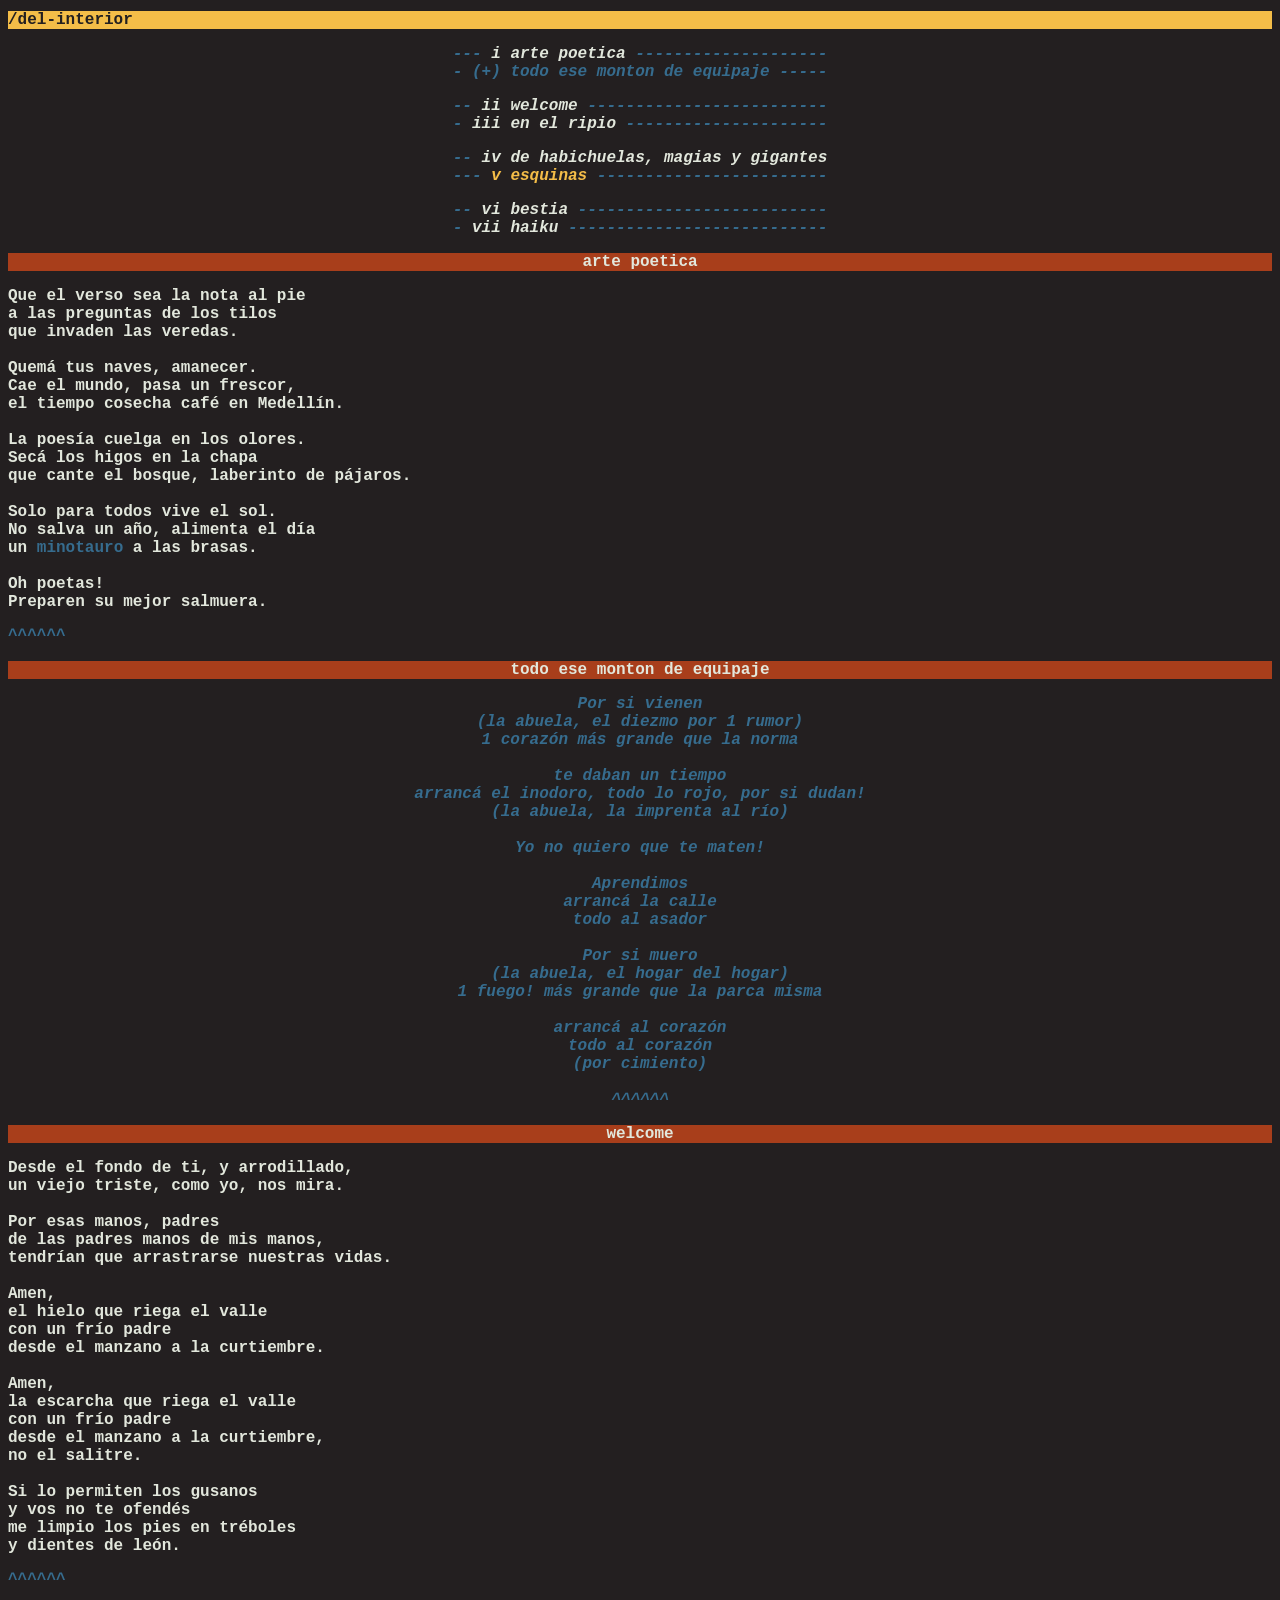
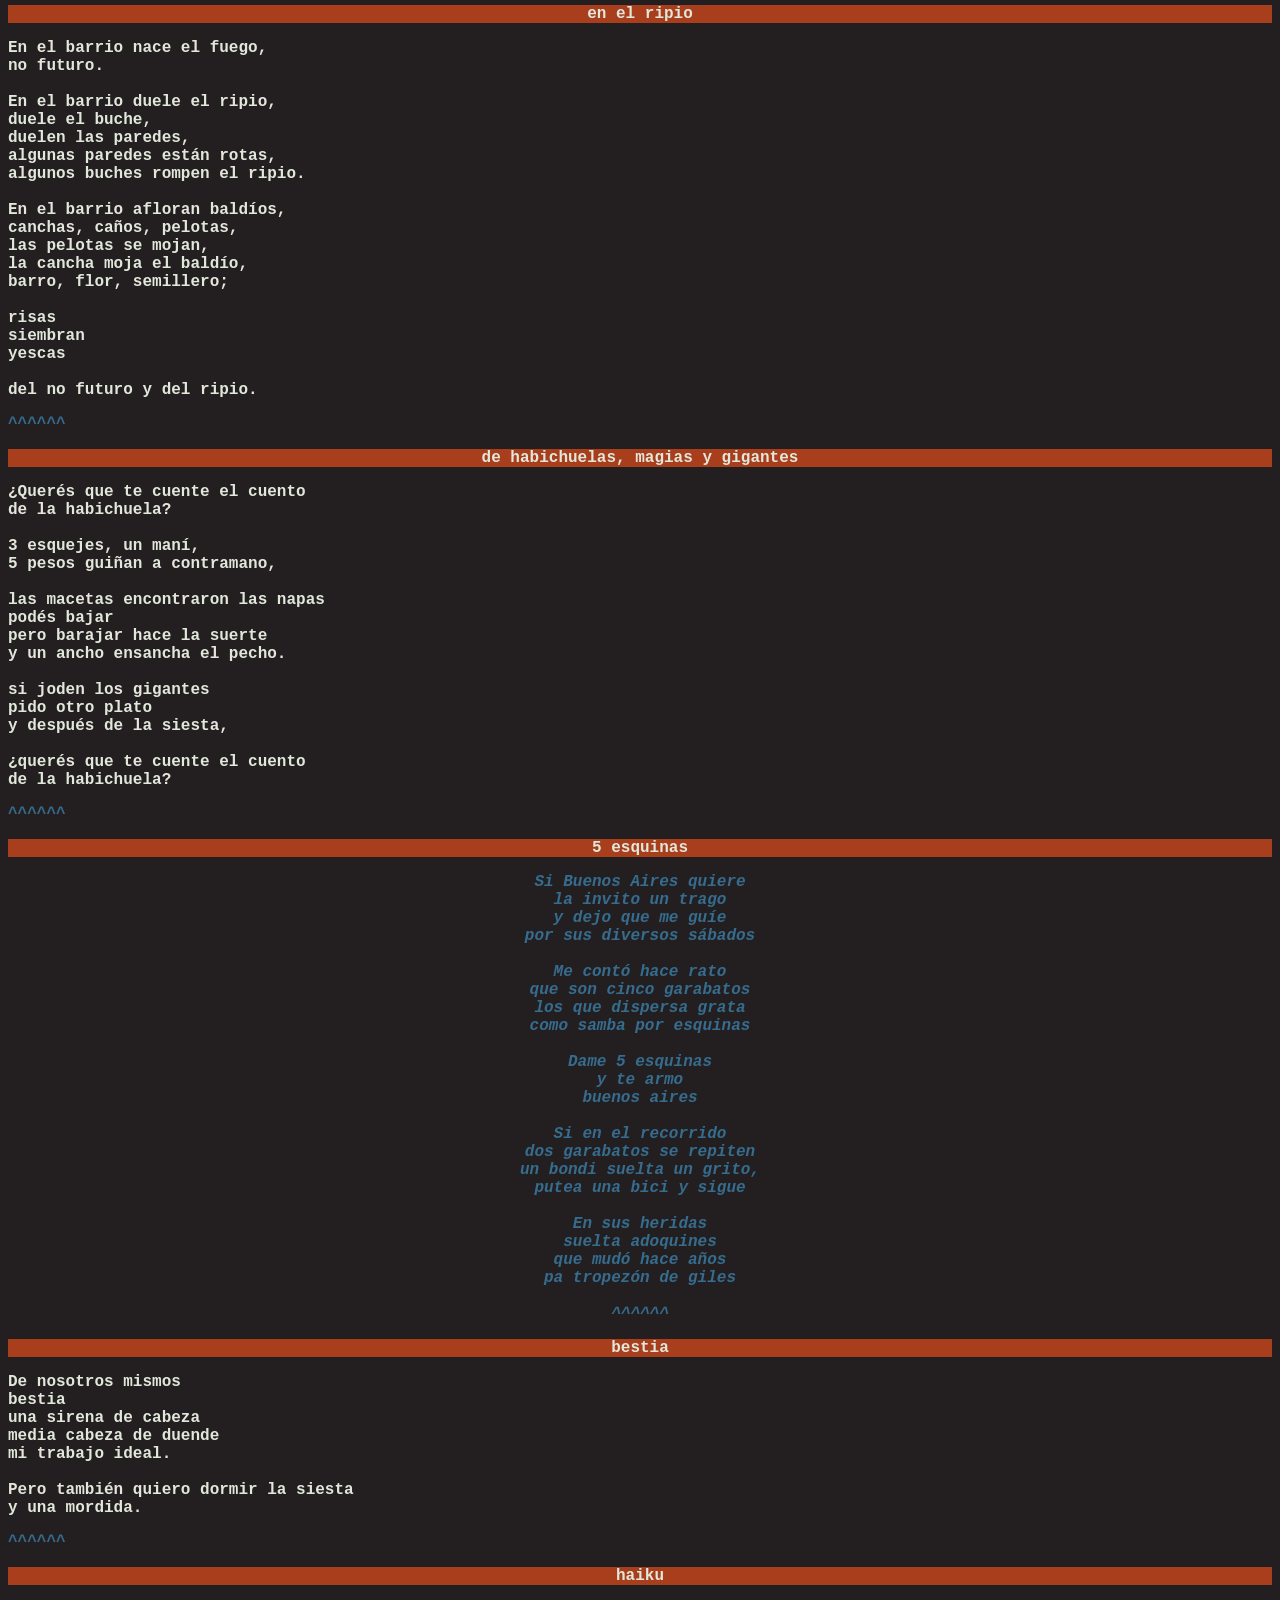
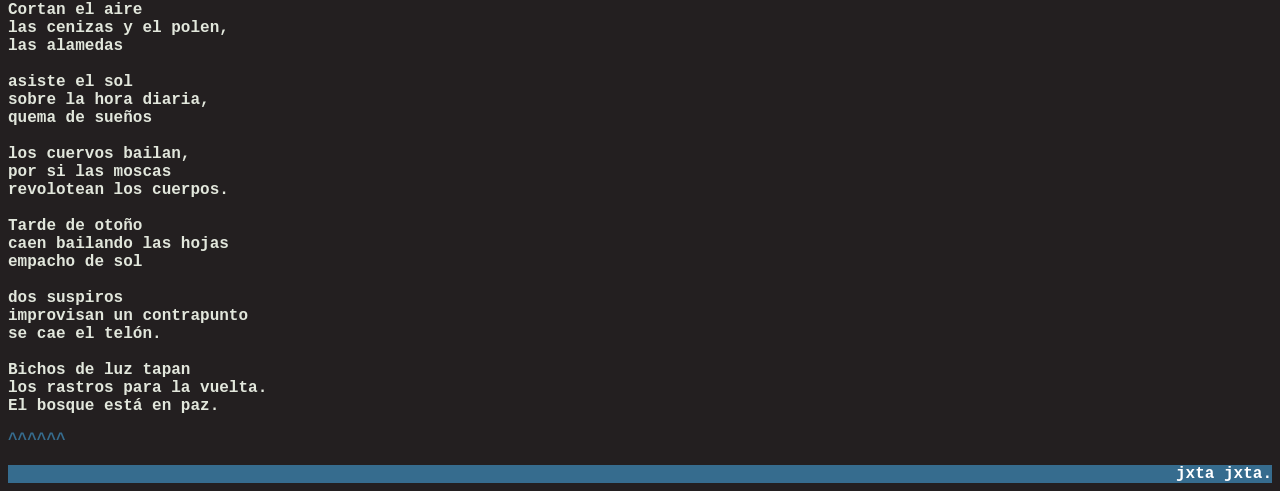
==== commit e3d6d88d: "estilo" ====
--- a/index.html
+++ b/index.html
@@ -6,10 +6,12 @@
     <meta content="Poemario de /del-interior, un blog de jota jxta." name="description">
     <meta content="#231F20" name="theme-color">
     <title>del interior — poemario</title>
-    <link href="/style.css" media="all" rel="stylesheet" type="text/css">
-    <link href="/imgs/ico-magenta-01.png" rel="icon" type="image/png">
+    <link href="style.css" media="all" rel="stylesheet" type="text/css">
+    <link href="imgs/ico-magenta-01.png" rel="icon" type="image/png">
 </head>
 <body>
+
+<a class="skip" href="#principal">Saltar al contenido</a>
 
 <header>
     <h1 id="indice">
@@ -17,24 +19,24 @@
     </h1>
 </header>
 
-<main>
+<main id="principal">
 
 <nav aria-label="Índice de poemas">
     <p class="central" id="grupo-a">
-        <b aria-hidden="true">--</b>i <a href="#arte"><i> arte poetica </i></a><b aria-hidden="true">--------------------</b><br>
-        <a href="#todo"><strong> (+) todo ese monton de equipaje -----</strong></a><br>
+        <b aria-hidden="true">--- </b>i <a href="#arte"><i> arte poetica </i></a><b aria-hidden="true">--------------------</b><br>
+        <a href="#todo"><strong> - (+) todo ese monton de equipaje -----</strong></a><br>
     </p>
     <p class="central" id="grupo-b">
-        <b aria-hidden="true">-</b>ii <a href="#welcome"><i> welcome </i></a><b aria-hidden="true">-------------------------</b><br>
-	    <b aria-hidden="true"></b>iii <a href="#ripio"><i> en el ripio </i></a><b aria-hidden="true">---------------------</b><br>
+        <b aria-hidden="true">-- </b>ii <a href="#welcome"><i> welcome </i></a><b aria-hidden="true">-------------------------</b><br>
+	    <b aria-hidden="true">- </b>iii <a href="#ripio"><i> en el ripio </i></a><b aria-hidden="true">---------------------</b><br>
     </p>
     <p class="central" id="grupo-c">
-        <b aria-hidden="true">-</b>iv <a href="#habichuelas"><i>de habichuelas, magias y gigantes </i></a><b aria-hidden="true"></b><br>
-    	<b aria-hidden="true">--</b><a href="#esquinas"><em>v esquinas </em></a><b aria-hidden="true">------------------------</b><br>
+        <b aria-hidden="true">-- </b>iv <a href="#habichuelas"><i>de habichuelas, magias y gigantes </i></a><b aria-hidden="true"></b><br>
+    	<b aria-hidden="true">--- </b><a href="#esquinas"><em>v esquinas </em></a><b aria-hidden="true">------------------------</b><br>
     </p>
     <p class="central" id="grupo-d">
-        <b aria-hidden="true">-</b>vi <a href="#bestia"><i> bestia</i></a> <b aria-hidden="true">--------------------------</b><br>
-        <b aria-hidden="true"></b>vii <a href="#haiku"><i> haiku </i></a><b aria-hidden="true">---------------------------</b><br>
+        <b aria-hidden="true">-- </b>vi <a href="#bestia"><i> bestia</i></a> <b aria-hidden="true">--------------------------</b><br>
+        <b aria-hidden="true">- </b>vii <a href="#haiku"><i> haiku </i></a><b aria-hidden="true">---------------------------</b><br>
     </p>
 </nav>
 
@@ -61,7 +63,7 @@
         <br> Preparen su mejor salmuera.
         <br>
     </p>
-    <p> <a href="#indice"><strong>^^^^^^</strong></a><br> </p>
+    <p> <a href="#indice" aria-label="^^^^^^ Volver al índice"><strong>^^^^^^</strong></a><br> </p>
 </article>
 
 <article id="todo">
@@ -88,7 +90,7 @@
         <br> todo al corazón
         <br> (por cimiento)
         <br>
-	<br><a href="#indice"><strong>^^^^^^</strong></a><br>
+	<br><a href="#indice" aria-label="^^^^^^ Volver al índice"><strong>^^^^^^</strong></a><br>
     </strong>
     </p>
 </article>
@@ -119,7 +121,7 @@
         <br> me limpio los pies en tréboles
         <br> y dientes de león.
     </p>
-    <p> <a href="#indice"><strong>^^^^^^</strong></a><br> </p>
+    <p> <a href="#indice" aria-label="^^^^^^ Volver al índice"><strong>^^^^^^</strong></a><br> </p>
 </article>
 
 <article id="ripio">
@@ -146,7 +148,7 @@
         <br>
         <br> del no futuro y del ripio.
     </p>
-    <p> <a href="#indice"><strong>^^^^^^</strong></a><br> </p>
+    <p> <a href="#indice" aria-label="^^^^^^ Volver al índice"><strong>^^^^^^</strong></a><br> </p>
 </article>
 
 <article id="habichuelas">
@@ -171,7 +173,7 @@
         <br> de la habichuela?
         <br>
     </p>
-    <p> <a href="#indice"><strong>^^^^^^</strong></a><br> </p>
+    <p> <a href="#indice" aria-label="^^^^^^ Volver al índice"><strong>^^^^^^</strong></a><br> </p>
 </article>
 
 <article id="esquinas">
@@ -201,7 +203,7 @@
         <br> que mudó hace años
         <br> pa tropezón de giles
 	<br>
-	<br><a href="#indice"><strong>^^^^^^</strong></a><br>
+	<br><a href="#indice" aria-label="^^^^^^ Volver al índice"><strong>^^^^^^</strong></a><br>
     </strong></p>
 </article>
 
@@ -218,7 +220,7 @@
         <br> y una mordida.
         <br>
     </p>
-    <p> <a href="#indice"><strong>^^^^^^</strong></a><br> </p>
+    <p> <a href="#indice" aria-label="^^^^^^ Volver al índice"><strong>^^^^^^</strong></a><br> </p>
 </article>
 
 <article id="haiku">
@@ -248,7 +250,7 @@
         <br> los rastros para la vuelta.
         <br> El bosque está en paz.
     </p>
-    <p> <a href="#indice"><strong>^^^^^^</strong></a><br> </p>
+    <p> <a href="#indice" aria-label="^^^^^^ Volver al índice"><strong>^^^^^^</strong></a><br> </p>
 </article>
 
 </main>
--- a/style.css
+++ b/style.css
@@ -42,9 +42,14 @@
     font-weight: bold;
 }
 
-mark, b {
-    background-color: var(--k);
+mark {
+    background-color: var(--y);
     color: var(--k);
+}
+
+b {
+    background-color: transparent;
+    color: var(--c);
 }
 
 .xho {
@@ -83,9 +88,27 @@
     color: var(--m);
 }
 
+a.skip {
+    position: absolute;
+    top: 0;
+    left: -9999px;
+    z-index: 1;
+    padding: 0.25rem 0.5rem;
+    color: var(--k);
+    background-color: var(--y);
+}
+
+a.skip:focus {
+    left: 0;
+}
+
 :focus-visible {
     outline: 2px solid currentColor;
     outline-offset: 2px;
+}
+
+a.skip:focus-visible {
+    outline-color: var(--y);
 }
 
 @media (max-width: 480px) {
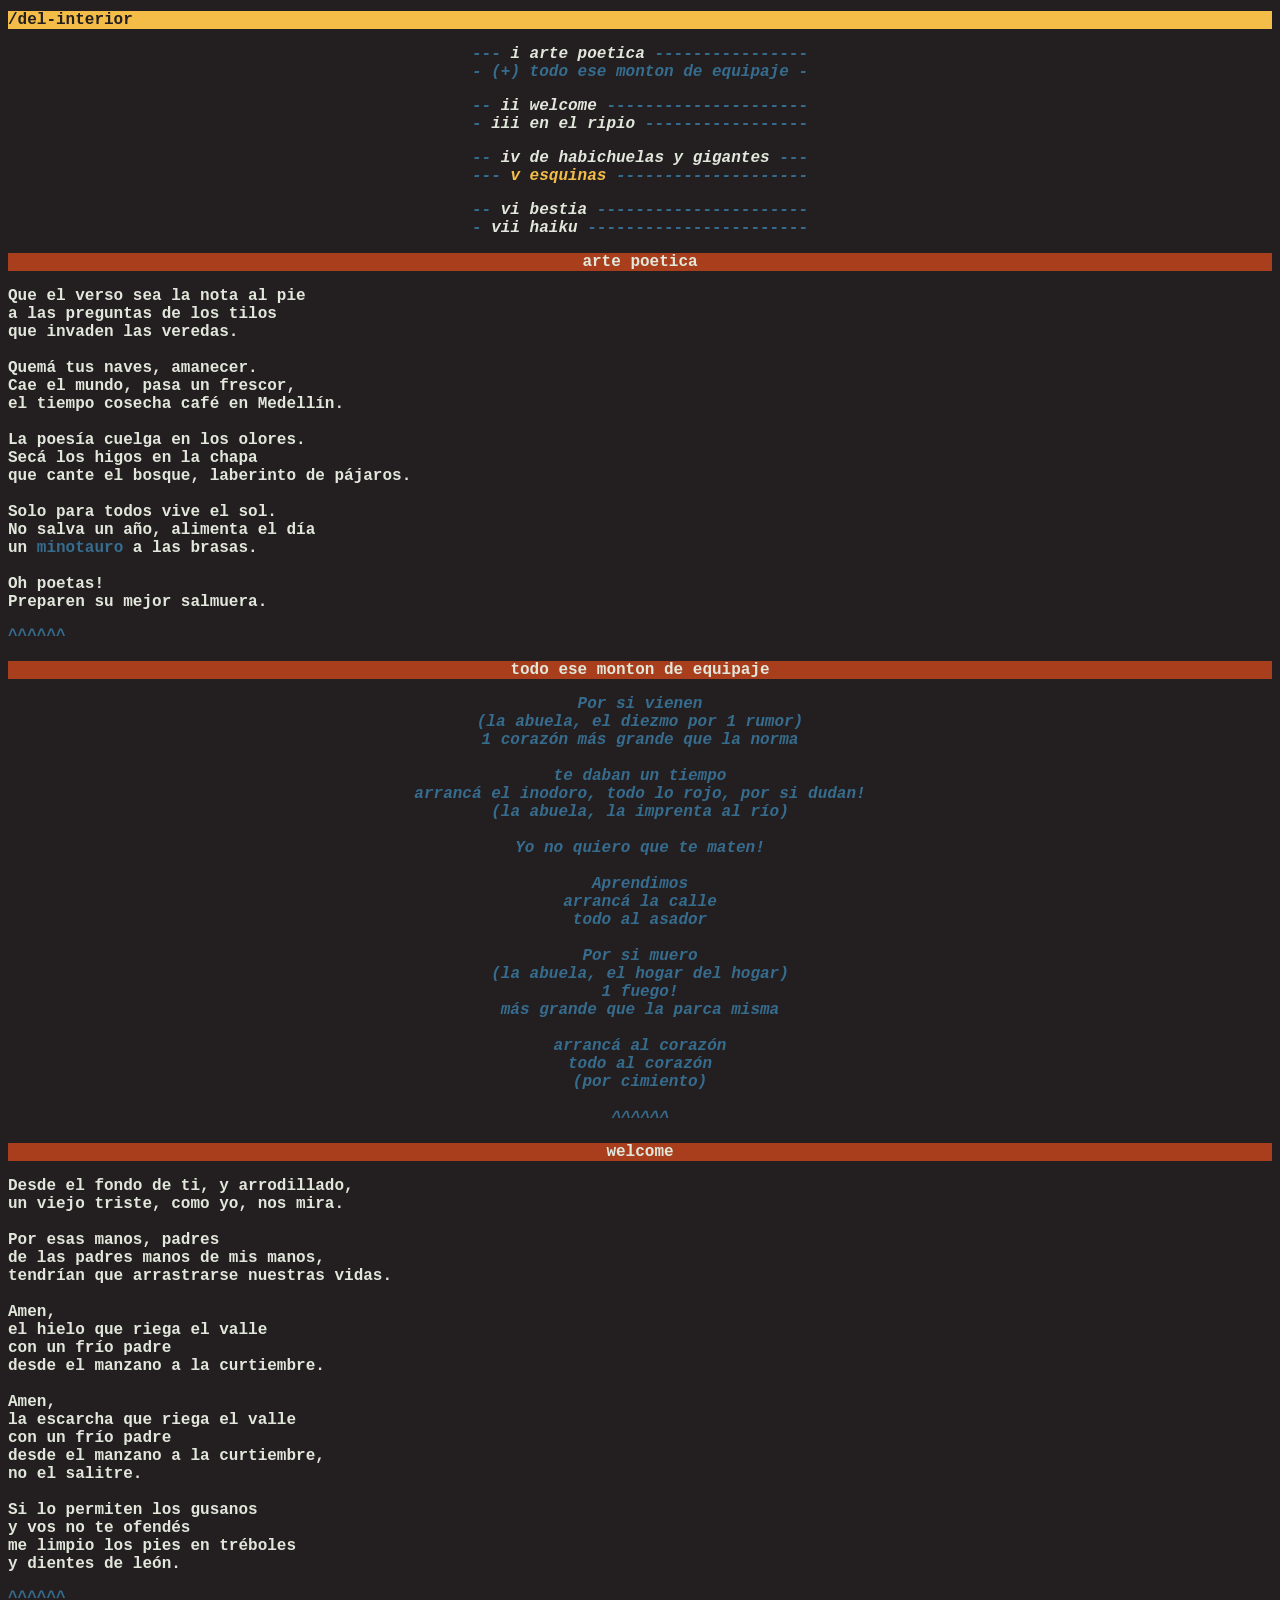
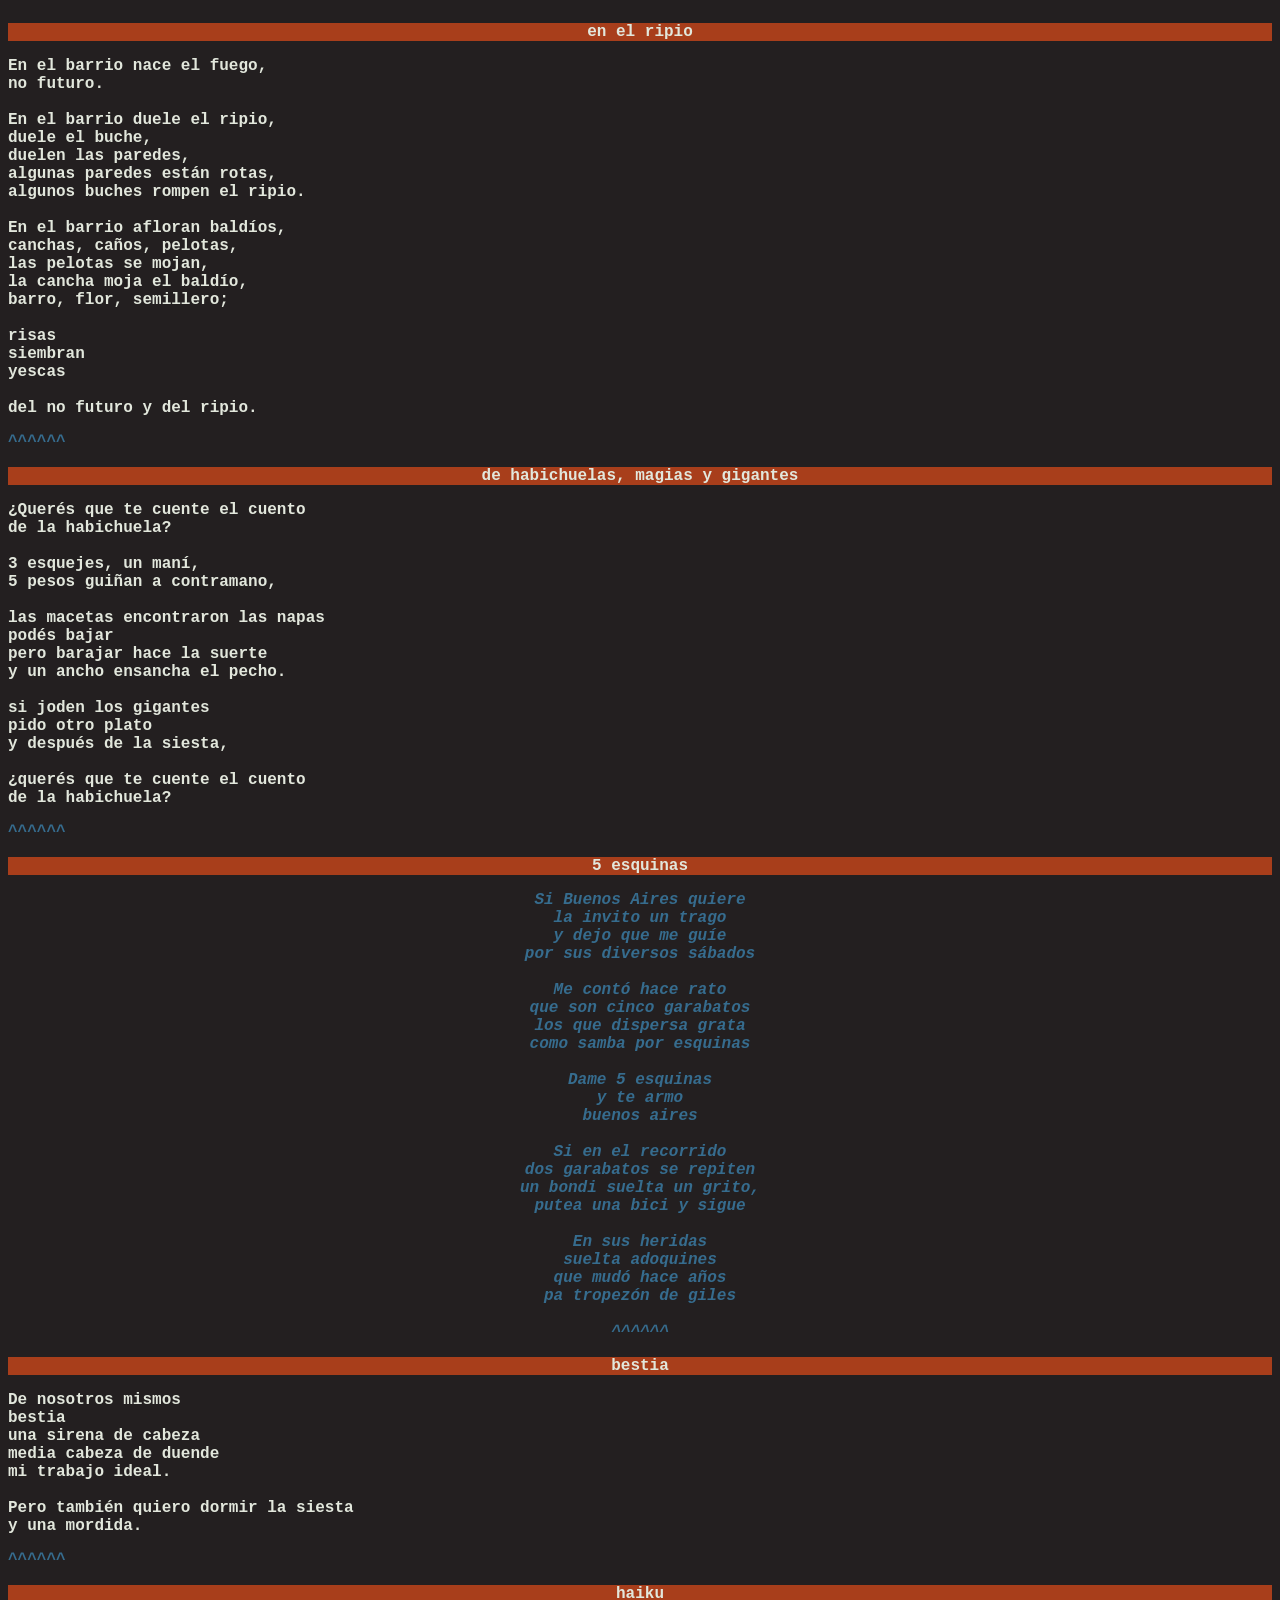
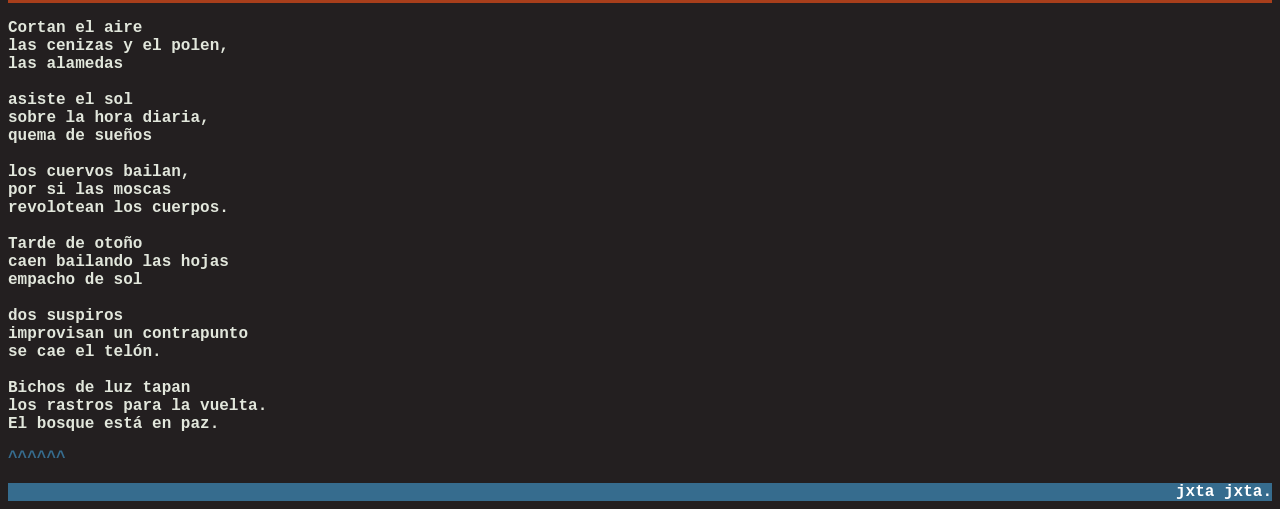
==== commit 6da6fee1: "achicar el ancho del indice para mobile" ====
--- a/index.html
+++ b/index.html
@@ -13,30 +13,26 @@
 
 <a class="skip" href="#principal">Saltar al contenido</a>
 
-<header>
-    <h1 id="indice">
-        /del-interior
-    </h1>
-</header>
+<header> <h1 id="indice"> /del-interior </h1> </header>
 
 <main id="principal">
 
 <nav aria-label="Índice de poemas">
     <p class="central" id="grupo-a">
-        <b aria-hidden="true">--- </b>i <a href="#arte"><i> arte poetica </i></a><b aria-hidden="true">--------------------</b><br>
-        <a href="#todo"><strong> - (+) todo ese monton de equipaje -----</strong></a><br>
+        <b aria-hidden="true">--- </b>i <a href="#arte"><i> arte poetica </i></a><b aria-hidden="true">----------------</b><br>
+        <a href="#todo"><strong> - (+) todo ese monton de equipaje -</strong></a><br>
     </p>
     <p class="central" id="grupo-b">
-        <b aria-hidden="true">-- </b>ii <a href="#welcome"><i> welcome </i></a><b aria-hidden="true">-------------------------</b><br>
-	    <b aria-hidden="true">- </b>iii <a href="#ripio"><i> en el ripio </i></a><b aria-hidden="true">---------------------</b><br>
+        <b aria-hidden="true">-- </b>ii <a href="#welcome"><i> welcome </i></a><b aria-hidden="true">---------------------</b><br>
+        <b aria-hidden="true">- </b>iii <a href="#ripio"><i> en el ripio </i></a><b aria-hidden="true">-----------------</b><br>
     </p>
     <p class="central" id="grupo-c">
-        <b aria-hidden="true">-- </b>iv <a href="#habichuelas"><i>de habichuelas, magias y gigantes </i></a><b aria-hidden="true"></b><br>
-    	<b aria-hidden="true">--- </b><a href="#esquinas"><em>v esquinas </em></a><b aria-hidden="true">------------------------</b><br>
+        <b aria-hidden="true">-- </b>iv <a href="#habichuelas"><i>de habichuelas y gigantes </i></a><b aria-hidden="true">---</b><br>
+    	<b aria-hidden="true">--- </b><a href="#esquinas"><em>v esquinas </em></a><b aria-hidden="true">--------------------</b><br>
     </p>
     <p class="central" id="grupo-d">
-        <b aria-hidden="true">-- </b>vi <a href="#bestia"><i> bestia</i></a> <b aria-hidden="true">--------------------------</b><br>
-        <b aria-hidden="true">- </b>vii <a href="#haiku"><i> haiku </i></a><b aria-hidden="true">---------------------------</b><br>
+        <b aria-hidden="true">-- </b>vi <a href="#bestia"><i> bestia</i></a> <b aria-hidden="true">----------------------</b><br>
+        <b aria-hidden="true">- </b>vii <a href="#haiku"><i> haiku </i></a><b aria-hidden="true">-----------------------</b><br>
     </p>
 </nav>
 
@@ -63,7 +59,7 @@
         <br> Preparen su mejor salmuera.
         <br>
     </p>
-    <p> <a href="#indice" aria-label="^^^^^^ Volver al índice"><strong>^^^^^^</strong></a><br> </p>
+    <p> <a href="#indice" aria-label="^^^^^^ Volver arriba"><strong>^^^^^^</strong></a><br> </p>
 </article>
 
 <article id="todo">
@@ -84,13 +80,14 @@
         <br>
         <br> Por si muero
         <br> (la abuela, el hogar del hogar)
-        <br> 1 fuego! más grande que la parca misma
+        <br> 1 fuego! 
+	<br> más grande que la parca misma
         <br>
         <br> arrancá al corazón
         <br> todo al corazón
         <br> (por cimiento)
         <br>
-	<br><a href="#indice" aria-label="^^^^^^ Volver al índice"><strong>^^^^^^</strong></a><br>
+	<br><a href="#indice" aria-label="^^^^^^ Volver arriba"><strong>^^^^^^</strong></a><br>
     </strong>
     </p>
 </article>
@@ -121,7 +118,7 @@
         <br> me limpio los pies en tréboles
         <br> y dientes de león.
     </p>
-    <p> <a href="#indice" aria-label="^^^^^^ Volver al índice"><strong>^^^^^^</strong></a><br> </p>
+    <p> <a href="#indice" aria-label="^^^^^^ Volver arriba"><strong>^^^^^^</strong></a><br> </p>
 </article>
 
 <article id="ripio">
@@ -148,7 +145,7 @@
         <br>
         <br> del no futuro y del ripio.
     </p>
-    <p> <a href="#indice" aria-label="^^^^^^ Volver al índice"><strong>^^^^^^</strong></a><br> </p>
+    <p> <a href="#indice" aria-label="^^^^^^ Volver arriba"><strong>^^^^^^</strong></a><br> </p>
 </article>
 
 <article id="habichuelas">
@@ -173,7 +170,7 @@
         <br> de la habichuela?
         <br>
     </p>
-    <p> <a href="#indice" aria-label="^^^^^^ Volver al índice"><strong>^^^^^^</strong></a><br> </p>
+    <p> <a href="#indice" aria-label="^^^^^^ Volver arriba"><strong>^^^^^^</strong></a><br> </p>
 </article>
 
 <article id="esquinas">
@@ -203,7 +200,7 @@
         <br> que mudó hace años
         <br> pa tropezón de giles
 	<br>
-	<br><a href="#indice" aria-label="^^^^^^ Volver al índice"><strong>^^^^^^</strong></a><br>
+	<br><a href="#indice" aria-label="^^^^^^ Volver arriba"><strong>^^^^^^</strong></a><br>
     </strong></p>
 </article>
 
@@ -220,7 +217,7 @@
         <br> y una mordida.
         <br>
     </p>
-    <p> <a href="#indice" aria-label="^^^^^^ Volver al índice"><strong>^^^^^^</strong></a><br> </p>
+    <p> <a href="#indice" aria-label="^^^^^^ Volver arriba"><strong>^^^^^^</strong></a><br> </p>
 </article>
 
 <article id="haiku">
@@ -250,7 +247,7 @@
         <br> los rastros para la vuelta.
         <br> El bosque está en paz.
     </p>
-    <p> <a href="#indice" aria-label="^^^^^^ Volver al índice"><strong>^^^^^^</strong></a><br> </p>
+    <p> <a href="#indice" aria-label="^^^^^^ Volver arriba"><strong>^^^^^^</strong></a><br> </p>
 </article>
 
 </main>
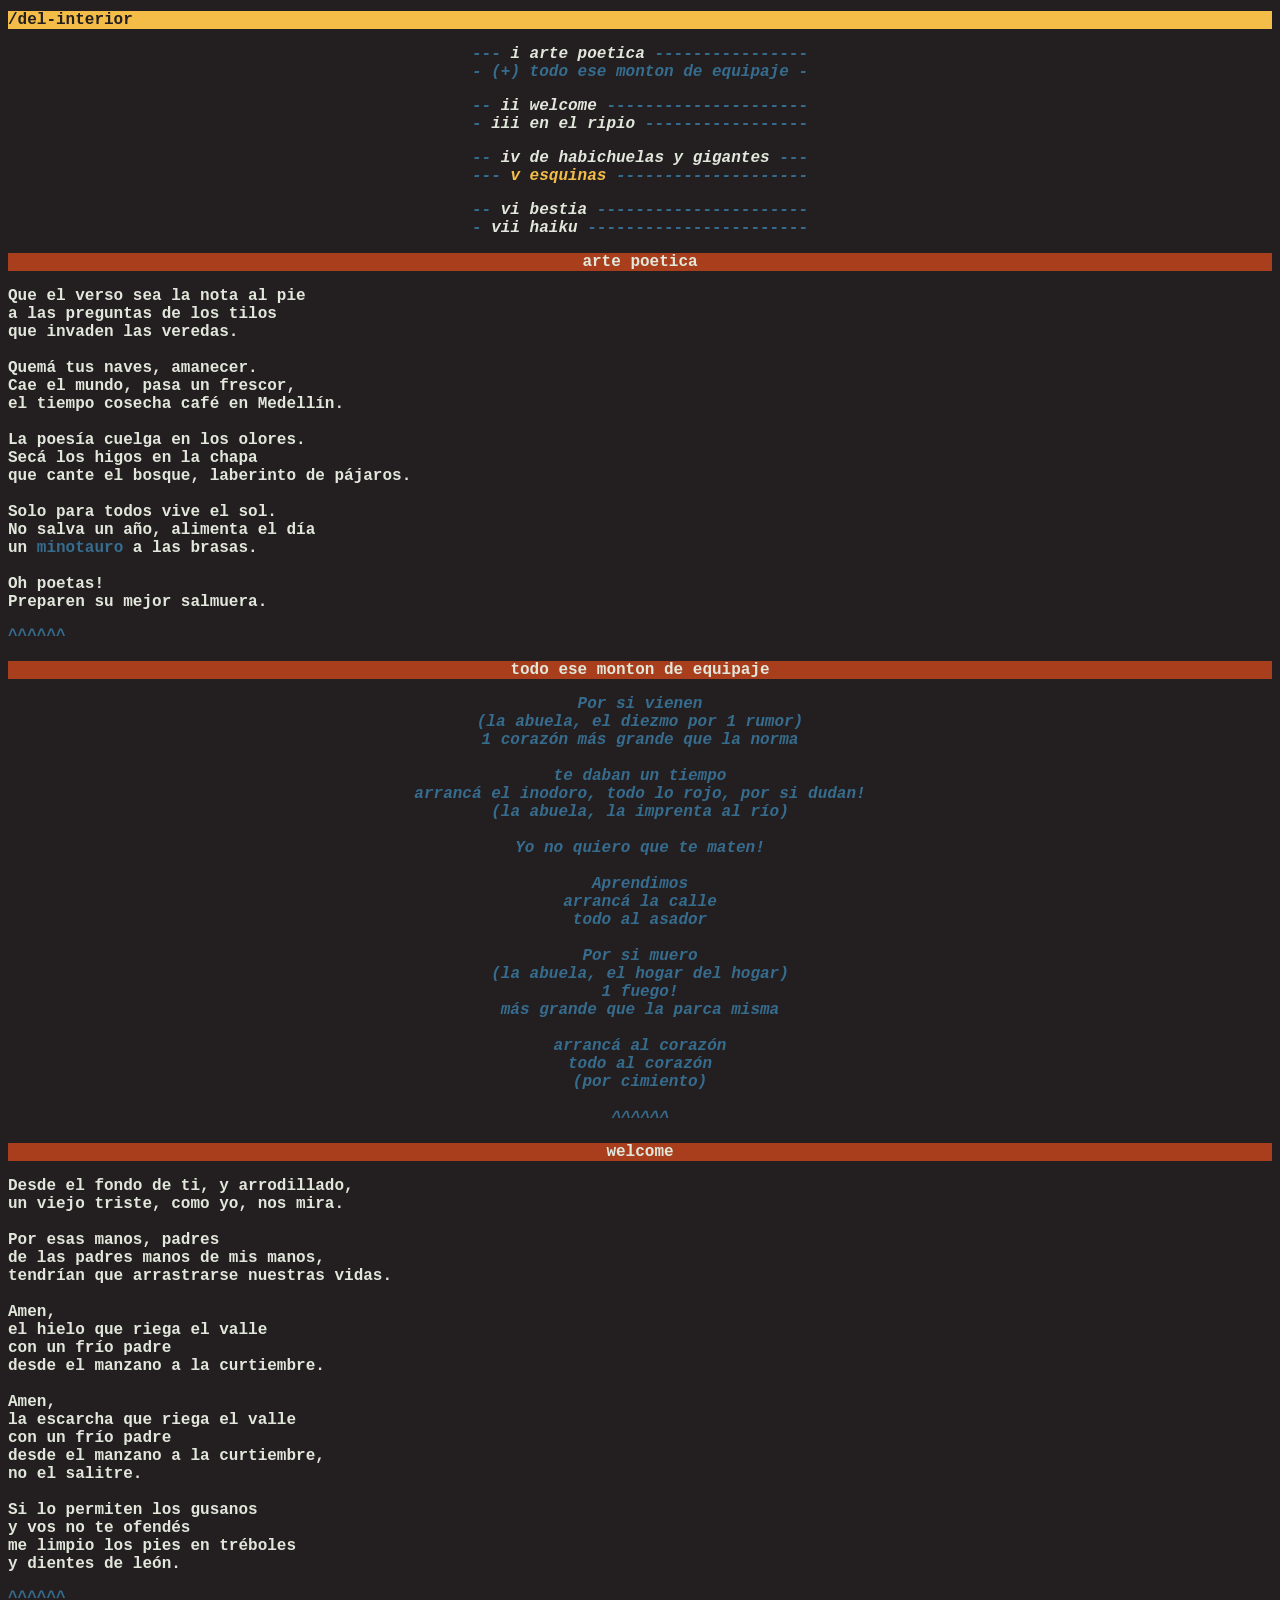
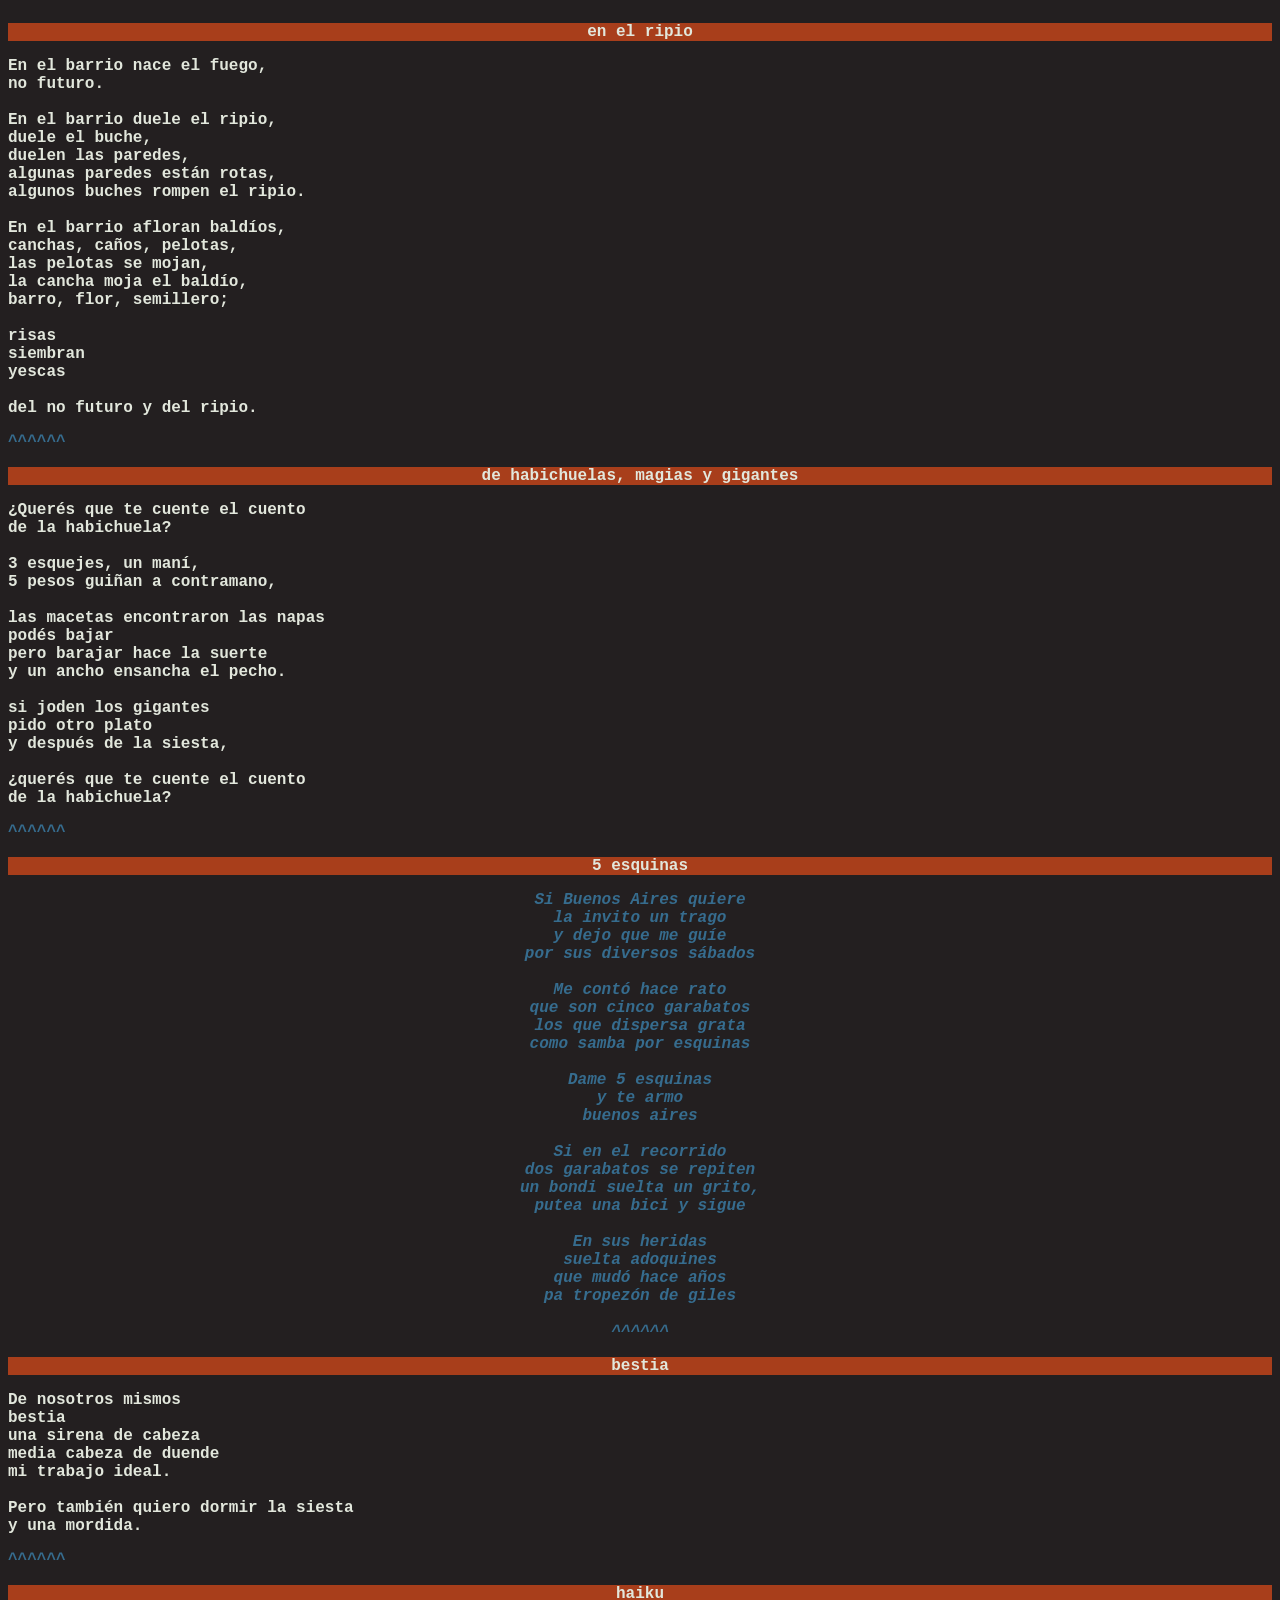
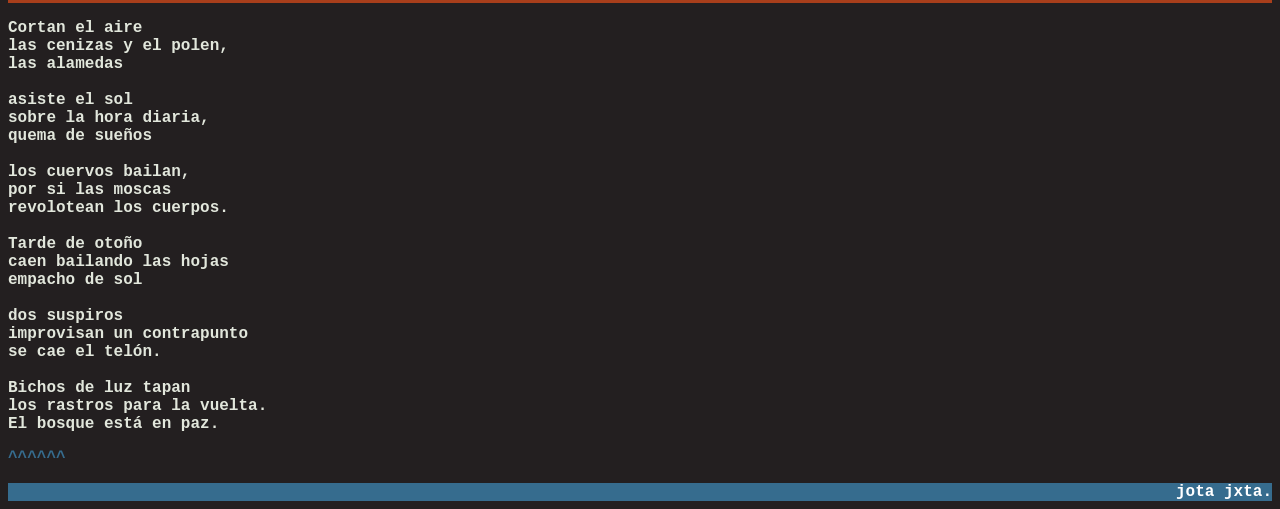
==== commit 390acb3e: "Merge branch 'main' into dev" ====
--- a/index.html
+++ b/index.html
@@ -252,7 +252,7 @@
 
 </main>
 
-<footer class="firma">jxta jxta.</footer>
+<footer class="firma">jota jxta.</footer>
 
 </body>
 </html>
